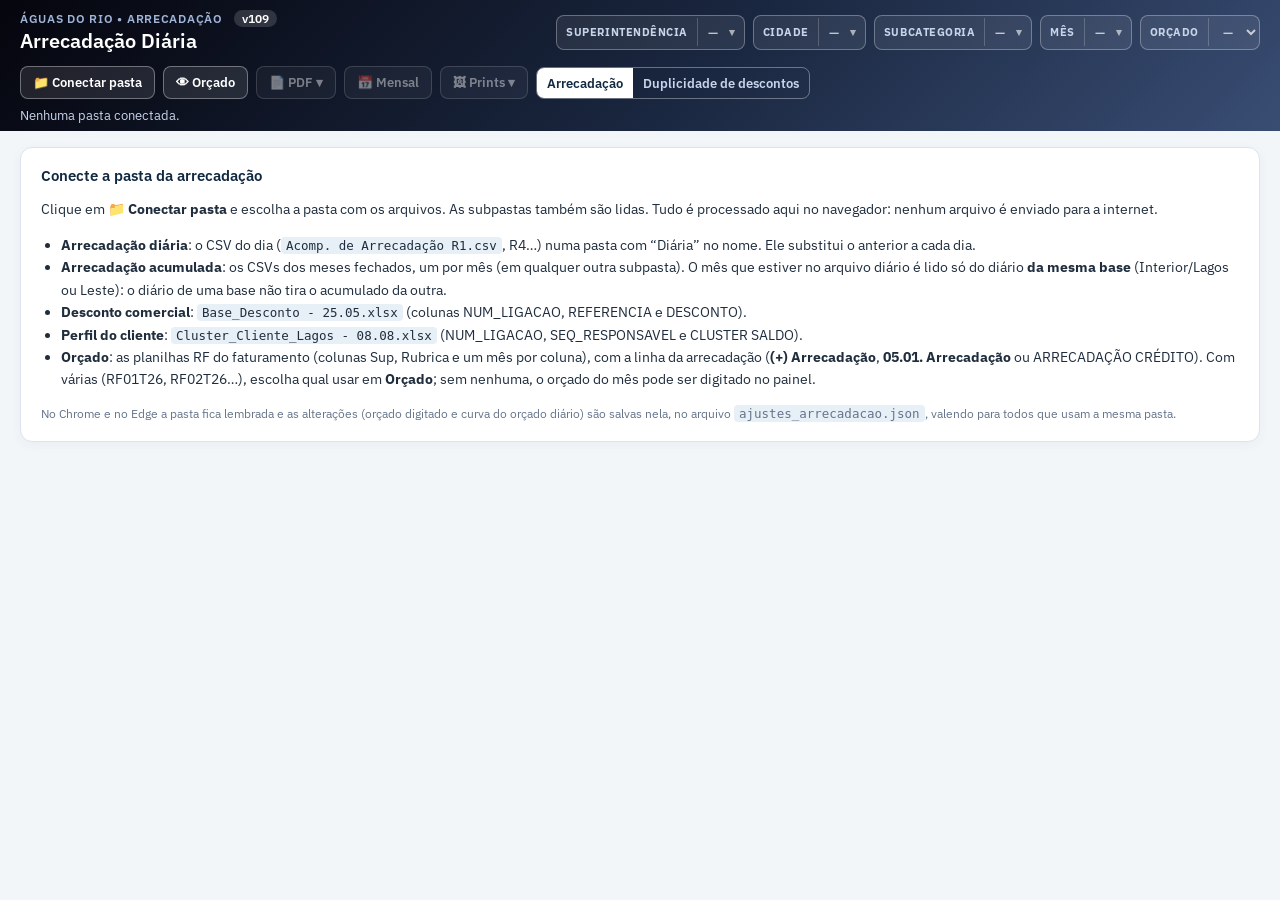
==== index.html @ c892b943 "v109: cor dos números pela superintendência — Interior em cinza, Leste em ciano (negativos continuam" ====
<!DOCTYPE html>
<html lang="pt-BR">
<head>
<meta charset="UTF-8">
<meta name="viewport" content="width=device-width, initial-scale=1">
<title>Arrecadação Diária</title>
<link rel="icon" href="data:image/svg+xml,%3Csvg xmlns='http://www.w3.org/2000/svg' viewBox='0 0 32 32'%3E%3Crect width='32' height='32' rx='7' fill='%23102840'/%3E%3Cpath d='M8 22l5-6 4 3 7-9' fill='none' stroke='%239FD3FF' stroke-width='3' stroke-linecap='round' stroke-linejoin='round'/%3E%3C/svg%3E">
<link rel="preconnect" href="https://fonts.googleapis.com">
<link href="https://fonts.googleapis.com/css2?family=IBM+Plex+Sans:wght@400;500;600;700&family=IBM+Plex+Sans+Condensed:wght@400;500;600;700&display=swap" rel="stylesheet">
<link rel="stylesheet" href="assets/painel.css?v=v109-20261125">
</head>
<body>

<header class="top">
  <div class="top-linha">
    <div>
      <div class="eyebrow">Águas do Rio • Arrecadação <span class="versao" id="versao">v21</span></div>
      <h1>Arrecadação Diária</h1>
    </div>
    <div class="filtros" id="filtros">
      <div class="filtro filtro-multi"><span>Superintendência</span><div class="multi" id="selSup"><button type="button" class="multi-botao" disabled aria-haspopup="listbox" aria-expanded="false">—</button><div class="multi-lista" role="listbox" aria-multiselectable="true" hidden></div></div></div>
      <div class="filtro filtro-multi"><span>Cidade</span><div class="multi" id="selCidade"><button type="button" class="multi-botao" disabled aria-haspopup="listbox" aria-expanded="false">—</button><div class="multi-lista" role="listbox" aria-multiselectable="true" hidden></div></div></div>
      <div class="filtro filtro-multi"><span>Subcategoria</span><div class="multi" id="selGrupo"><button type="button" class="multi-botao" disabled aria-haspopup="listbox" aria-expanded="false">—</button><div class="multi-lista" role="listbox" aria-multiselectable="true" hidden></div></div></div>
      <div class="filtro filtro-multi" title="Marque um ou mais meses. As abas de um mês só (Resumo, One page, orçado…) usam o mais recente marcado; a tabela do BI na aba Dados usa todos."><span>Mês</span><div class="multi" id="selMes"><button type="button" class="multi-botao" disabled aria-haspopup="listbox" aria-expanded="false">—</button><div class="multi-lista" role="listbox" aria-multiselectable="true" hidden></div></div></div>
      <label class="filtro" title="Planilha de orçado usada no orçado mensal (como no painel de faturamento)"><span>Orçado</span><select id="selOrc" disabled><option>—</option></select></label>
    </div>
    <div class="ferramentas">
      <button type="button" class="btn-top" id="btnPasta">📁 Conectar pasta</button>
      <button type="button" class="btn-top" id="btnAtualizar" hidden>↻ Atualizar</button>
      <button type="button" class="btn-top" id="btnOrcado" aria-pressed="true" title="Mostrar ou esconder o orçado no painel (cartões, tabelas, curva, Diagnóstico e One page): sem ele, fica só o realizado">👁 Orçado</button>
      <span class="menu-print" id="menuPdfWrap"><button type="button" class="btn-top" id="btnPdf" disabled aria-haspopup="true" aria-expanded="false" aria-controls="menuPdf" title="PDF das abas do Executivo (Resumo a Escada)">📄 PDF ▾</button>
        <span class="menu-print-lista" id="menuPdf" role="menu" hidden>
          <button type="button" role="menuitem" data-pdf="tela">Como está na tela<small>superintendência, filtros e dias úteis marcados agora</small></button>
          <button type="button" role="menuitem" data-pdf="fp">Fechamento + parcial<small>marque no seletor até o dia útil atual: parcial até ele e fechamento até o dia útil anterior, da superintendência do filtro, no mesmo arquivo</small></button>
          <button type="button" role="menuitem" data-pdf="fp2" class="menu-print-todas">Fechamento + parcial — Interior e Leste<small>4 partes no mesmo arquivo: fechamento Interior, fechamento Leste, parcial Interior e parcial Leste</small></button>
        </span></span>
      <button type="button" class="btn-top" id="btnMensal" disabled title="Planilha do relatório diário do mês escolhido: arrecadação por subcategoria e utilização, clientes pagantes e contas pagas, dia a dia">📅 Mensal</button>
      <span class="menu-print" id="menuPrintWrap"><button type="button" class="btn-top" id="btnPrint" disabled aria-haspopup="true" aria-expanded="false" aria-controls="menuPrint" title="Imagens em alta resolução das abas do Executivo, do tamanho de um slide (16:9), para a apresentação">🖼 Prints ▾</button>
        <span class="menu-print-lista" id="menuPrint" role="menu" hidden>
          <button type="button" role="menuitem" data-print="resumo">Resumo<small>imagem do slide: copia e baixa em PNG</small></button>
          <button type="button" role="menuitem" data-print="subcategoria">Subcategoria</button>
          <button type="button" role="menuitem" data-print="perfil">Perfil de pagamento</button>
          <button type="button" role="menuitem" data-print="cidades">Cidades<small>3 prints, um por tabela</small></button>
          <button type="button" role="menuitem" data-print="escada">Escada</button>
          <button type="button" role="menuitem" data-print="pptx" class="menu-print-todas">Todas em PowerPoint (.pptx)<small>um slide por aba, do Resumo à Escada</small></button>
          <button type="button" role="menuitem" data-print="pngs">Todas em PNG<small>uma imagem por aba</small></button>
        </span></span>
      <div class="chave-visual" role="group" aria-label="Painel">
        <button type="button" data-modo="arrecadacao" class="on">Arrecadação</button>
        <button type="button" data-modo="duplicidades">Duplicidade de descontos</button>
      </div>
      <input type="file" id="inputPasta" webkitdirectory directory multiple hidden>
    </div>
  </div>
  <div class="fonte-status" id="fonteStatus">Nenhuma pasta conectada.</div>
  <div class="progresso" id="progresso" hidden>
    <div class="prog-linha"><div class="barra"><div class="barra-fill" id="barraFill"></div></div><b id="statusPct">0%</b><span id="statusTexto">Preparando…</span></div>
  </div>
  <details class="leitura" id="leitura" hidden>
    <summary>Arquivos lidos e avisos</summary>
    <div id="listaArquivos"></div>
  </details>
</header>

<nav class="abas" id="abas" aria-label="Abas do painel" hidden>
  <div class="areas" role="tablist" aria-label="Áreas do painel">
    <button type="button" class="active" data-area="executivo">Executivo <small>acompanhamento e resultado</small></button>
    <button type="button" data-area="analises">Análises <small>cruzamentos e oportunidades</small></button>
    <button type="button" data-area="dados">Dados <small>regras e conferência dos números</small></button>
  </div>
  <div class="toggle" role="tablist" data-grupo="executivo">
    <button type="button" class="active" data-aba="resumo">Resumo</button>
    <button type="button" data-aba="subcategoria">Subcategoria</button>
    <button type="button" data-aba="perfil">Perfil de pagamento</button>
    <button type="button" data-aba="cidades">Cidades</button>
    <button type="button" data-aba="escada">Escada</button>
    <button type="button" data-aba="onepage">One page</button>
    <button type="button" data-aba="localidade">Diagnóstico por localidade</button>
    <button type="button" data-aba="base">Base</button>
  </div>
  <div class="toggle" role="tablist" data-grupo="analises" hidden>
    <button type="button" data-aba="fxa">Faturamento x Arrecadação</button>
    <button type="button" data-aba="fxv">Fat. x Arrec. — mesmo vencimento</button>
    <button type="button" data-aba="conversao">Conversão por referência</button>
    <button type="button" data-aba="analise">Ranking de clientes</button>
    <button type="button" data-aba="clientes">Clientes e oportunidades</button>
    <button type="button" data-aba="negociacao">Negociação</button>
  </div>
</nav>

<main id="inicio">
  <!-- painel Duplicidade de descontos: lê a pasta "Duplicidades" da pasta principal, que não entra na arrecadação -->
  <section id="dupArea" hidden>
    <p class="nota dup-nota" id="dupArquivos"></p>
    <iframe id="dupFrame" title="Duplicidades de descontos" hidden></iframe>
  </section>
  <section class="card vazio" id="vazio">
    <h2>Conecte a pasta da arrecadação</h2>
    <p>Clique em <b>📁 Conectar pasta</b> e escolha a pasta com os arquivos. As subpastas também são lidas. Tudo é processado aqui no navegador: nenhum arquivo é enviado para a internet.</p>
    <ul class="esperados">
      <li><b>Arrecadação diária</b>: o CSV do dia (<code>Acomp. de Arrecadação R1.csv</code>, R4…) numa pasta com “Diária” no nome. Ele substitui o anterior a cada dia.</li>
      <li><b>Arrecadação acumulada</b>: os CSVs dos meses fechados, um por mês (em qualquer outra subpasta). O mês que estiver no arquivo diário é lido só do diário <b>da mesma base</b> (Interior/Lagos ou Leste): o diário de uma base não tira o acumulado da outra.</li>
      <li><b>Desconto comercial</b>: <code>Base_Desconto - 25.05.xlsx</code> (colunas NUM_LIGACAO, REFERENCIA e DESCONTO).</li>
      <li><b>Perfil do cliente</b>: <code>Cluster_Cliente_Lagos - 08.08.xlsx</code> (NUM_LIGACAO, SEQ_RESPONSAVEL e CLUSTER SALDO).</li>
      <li><b>Orçado</b>: as planilhas RF do faturamento (colunas Sup, Rubrica e um mês por coluna), com a linha da arrecadação (<b>(+) Arrecadação</b>, <b>05.01. Arrecadação</b> ou ARRECADAÇÃO CRÉDITO). Com várias (RF01T26, RF02T26…), escolha qual usar em <b>Orçado</b>; sem nenhuma, o orçado do mês pode ser digitado no painel.</li>
    </ul>
    <p class="nota">No Chrome e no Edge a pasta fica lembrada e as alterações (orçado digitado e curva do orçado diário) são salvas nela, no arquivo <code>ajustes_arrecadacao.json</code>, valendo para todos que usam a mesma pasta.</p>
  </section>

  <div id="area" hidden>
    <div class="cabecalho-pdf" id="cabecalhoPdf"></div>
    <section class="card dias-card" id="diasCard">
      <h2>Dias úteis <small id="diasNota" class="sem-pdf"></small></h2>
      <div class="dias" id="dias"></div>
    </section>

    <section class="painel-aba" data-painel="resumo">
      <div class="kpis" id="kpis"></div>
      <div class="grade">
        <div class="card"><h2><span id="tituloOrc">Orçado × Realizado</span> <small id="notaOrc"></small></h2><div class="wrap"><table id="tOrc" class="compacta"></table></div></div>
        <div class="card"><h2>Clientes pagantes</h2><div class="wrap"><table id="tCli" class="compacta"></table></div></div>
        <div class="card"><h2>Contas pagas</h2><div class="wrap"><table id="tCon" class="compacta"></table></div></div>
        <div class="card"><h2>Ticket médio</h2><div class="wrap"><table id="tTic" class="compacta"></table></div></div>
      </div>
      <!-- análise do mês por dia útil (como no painel de faturamento); não entra no PDF -->
      <div class="sem-pdf" id="resumoAnalise">
        <div class="card"><h2 id="gTitulo">Arrecadação por dia útil</h2>
          <p class="nota" id="gNota"></p>
          <div class="legenda-g" id="gLegenda"></div>
          <div class="grafico" id="grafico"></div></div>
        <div class="card faixa" id="faixaDias"></div>
        <div class="card"><h2 id="destTitulo">Destaques do mês</h2><div class="destaques" id="destaques"></div></div>
        <div class="card"><h2>Resumo consolidado por dia útil <small id="consNota"></small></h2><div class="wrap"><table id="tConsolidado" class="compacta"></table></div></div>
      </div>
      <details class="card curva sem-pdf" id="curvaCard">
        <summary><h2>Orçado do mês e curva do orçado diário <small id="curvaResumo"></small></h2></summary>
        <div id="curvaCorpo"></div>
      </details>
    </section>

    <section class="painel-aba" data-painel="subcategoria" hidden>
      <div class="card"><h2>Valor arrecadado <small class="ate-dia"></small></h2><div class="wrap"><table id="tSubValor" class="compacta categorias"></table></div></div>
      <div class="card"><h2>Clientes pagantes <small class="ate-dia"></small></h2><div class="wrap"><table id="tSubCli" class="categorias"></table></div></div>
      <div class="card"><h2>Contas pagas <small class="ate-dia"></small></h2><div class="wrap"><table id="tSubCon" class="categorias"></table></div></div>
      <div class="card sem-pdf"><h2>Matrículas sem classificação</h2>
        <p class="nota">Uma linha por matrícula, mês e Utilização (Sub. Categ.) que caiu em <b>Sem classificação</b>, com a utilização exatamente como veio no
          arquivo de arrecadação, o motivo (em branco ou código fora da relação de subcategorias), o valor pago, as contas e os dias com pagamento (para ver em que arquivo cada uma está, use Dados → Conferir matrícula). Mesmos meses, filtros
          do cabeçalho e dias úteis marcados das tabelas acima.</p>
        <div class="base-acoes"><button type="button" class="btn" id="semClassBaixar">⬇ Baixar matrículas sem classificação (CSV)</button><span class="salvo" id="semClassStatus"></span></div>
      </div>
    </section>

    <section class="painel-aba" data-painel="perfil" hidden>
      <div class="card sem-pdf perfil-escolha"><h2>Perfil do cliente (cluster)
          <label class="opcao">Usar o perfil <select id="selPerfil"><option value="congelado">Congelado (set/2026)</option><option value="atualizado">Atualizado</option></select></label></h2>
        <p class="nota" id="perfilNota"></p></div>
      <div class="card"><h2>Valor arrecadado <small class="ate-dia"></small></h2><div class="wrap"><table id="tPerValor" class="compacta"></table></div></div>
      <div class="card"><h2>Clientes pagantes <small class="ate-dia"></small></h2><div class="wrap"><table id="tPerCli"></table></div></div>
      <div class="card"><h2>Contas pagas <small class="ate-dia"></small></h2><div class="wrap"><table id="tPerCon"></table></div></div>
      <div class="card legenda" id="legendaPerfil"></div>
    </section>

    <section class="painel-aba" data-painel="cidades" hidden>
      <div class="card"><h2>Valor arrecadado <small class="ate-dia"></small></h2><div class="wrap"><table id="tCidValor" class="compacta"></table></div></div>
      <div class="card"><h2>Clientes pagantes <small class="ate-dia"></small></h2><div class="wrap"><table id="tCidCli"></table></div></div>
      <div class="card"><h2>Contas pagas <small class="ate-dia"></small></h2><div class="wrap"><table id="tCidCon"></table></div></div>
    </section>

    <section class="painel-aba onepage" data-painel="onepage" hidden>
      <div class="op-acoes"><button type="button" class="btn" id="opPdf">📄 Baixar PDF (uma página)</button>
        <span class="nota">Acompanhamento diário numa folha (modelo do One page em PowerPoint). Interior ou Leste: escolha no filtro Superintendência.
          Segue os dias úteis marcados; clique na semana para abrir ou fechar os dias. Economias e maiores inadimplentes vêm dos prints do BI na pasta <b>One Page</b>
          (imagens ou um Excel com as imagens, cada uma numa aba chamada “Economias” ou “Inadimplentes”).</span></div>
      <div class="op-acoes op-prints nota" id="opPrints"></div>
      <div class="op-folha" id="opFolha"></div>
    </section>
    <section class="painel-aba" data-painel="escada" hidden>
      <div class="card"><h2>Arrecadação por mês de vencimento × mês de crédito <small class="ate-dia"></small>
          <label class="opcao sem-pdf"><input type="checkbox" id="escadaLimpa" checked> Só valores a partir de R$ 50 mil</label>
          <label class="opcao sem-pdf"><input type="checkbox" id="escadaPreenche" checked> Preencher as células menores</label>
          <label class="opcao sem-pdf"><input type="checkbox" id="escadaDemais" checked> Linha “Demais vencimentos”</label></h2>
        <p class="nota sem-pdf" id="escadaNota"></p>
        <p class="aviso-pdf so-pdf" id="escadaAvisoPdf"></p><div class="wrap"><table id="tEscada" class="escada compacta"></table></div>
        <p class="nota">Cada coluna é o mês do crédito; cada linha, o mês de vencimento da conta paga. A diagonal destacada é o pagamento das contas que venceram no próprio mês. O desconto comercial fica numa linha própria. No PDF, a escada vai até 2 meses depois do mês escolhido; os vencimentos posteriores somam numa linha.</p></div>
    </section>
    <section class="painel-aba" data-painel="analise" hidden>
      <p class="nota" id="analiseNota"></p>
      <p class="nota">Para ver os top clientes de um dia útil só: em <b>Dias úteis</b>, clique em <b>Limpar</b> e depois no dia. Vale para os dois meses comparados.</p>
      <div class="card"><h2>Top clientes — maiores arrecadações <small class="analise-sub"></small><button type="button" class="btn sec csv" data-csv="tTopMaiores">Baixar CSV</button></h2>
        <p class="nota">Até 100 ligações com o maior valor arrecadado no mês, nos dias úteis marcados e nos filtros do cabeçalho.</p><div class="wrap"><table id="tTopMaiores" class="compacta ranking"></table></div></div>
      <div class="card"><h2>Top clientes — aumentos em relação ao mês anterior <small class="analise-sub"></small><button type="button" class="btn sec csv" data-csv="tTopAumentos">Baixar CSV</button></h2>
        <p class="nota">Até 100 ligações com aumento em relação ao mês anterior, nos mesmos dias úteis, da maior diferença para a menor. A lista para onde acaba o aumento: diferença zero ou negativa não entra.</p><div class="wrap"><table id="tTopAumentos" class="compacta ranking"></table></div></div>
      <div class="card"><h2>Top clientes — quedas em relação ao mês anterior <small class="analise-sub"></small><button type="button" class="btn sec csv" data-csv="tTopQuedas">Baixar CSV</button></h2>
        <p class="nota">Até 100 ligações com queda em relação ao mês anterior, nos mesmos dias úteis, da maior queda para a menor (inclui quem pagou no mês anterior e não pagou neste). A lista para onde acaba a queda: diferença zero ou positiva não entra.</p><div class="wrap"><table id="tTopQuedas" class="compacta ranking"></table></div></div>
    </section>

    <!-- ===== Área Análises ===== -->
    <section class="painel-aba" data-painel="fxa" hidden>
      <div class="card"><h2>Faturamento x Arrecadação <label class="opcao">Mês <select id="fxaMes"></select></label></h2>
        <p class="nota" id="fxaNota"></p><div id="fxaAviso"></div></div>
      <div id="fxaCorpo">
        <div class="kpis" id="fxaKpis"></div>
        <div class="card"><h2>Faturado × arrecadado por mês</h2>
          <p class="nota">Faturado pelo mês de referência da conta; arrecadado pelo mês de crédito (com o desconto comercial). São períodos diferentes: a diferença não é saldo devedor.</p>
          <div class="legenda-g"><span><i class="cor-fat"></i>Faturado (referência)</span><span><i class="cor-at"></i>Arrecadado (crédito)</span></div>
          <div class="grafico" id="fxaG1"></div></div>
        <div class="grade-2">
          <div class="card"><h2>Variação mensal (%)</h2><div class="legenda-g"><span><i class="cor-fat"></i>Faturado</span><span><i class="cor-at"></i>Arrecadado</span></div><div class="grafico" id="fxaG2"></div></div>
          <div class="card"><h2>Matrículas faturadas × pagantes</h2><div class="legenda-g"><span><i class="cor-fat"></i>Faturadas (referência)</span><span><i class="cor-at"></i>Pagantes (crédito)</span></div><div class="grafico" id="fxaG3"></div></div>
        </div>
        <div class="card"><h2>Por cidade <small>clique no título da coluna para ordenar · da maior diferença para a menor</small><button type="button" class="btn sec csv" data-fxa-csv="fxaCid">Baixar CSV</button></h2><div class="wrap"><table id="fxaCid" class="compacta ordenavel"></table></div></div>
        <div class="card"><h2>Por subcategoria <small>no cruzamento, Pequeno Comércio entra em Comercial (o faturamento não separa)</small><button type="button" class="btn sec csv" data-fxa-csv="fxaSub">Baixar CSV</button></h2><div class="wrap"><table id="fxaSub" class="compacta ordenavel"></table></div></div>
        <div class="card"><h2>Conciliação pelo vencimento <small>quanto da arrecadação do Interior encontrou a conta faturada (matrícula + data de vencimento)</small></h2><div class="wrap"><table id="fxaConcil" class="compacta"></table></div>
          <p class="nota" id="fxaConcilNota"></p></div>
      </div>
    </section>
    <section class="painel-aba" data-painel="fxv" hidden>
      <div class="card"><h2>Faturamento x Arrecadação — mesmo vencimento</h2>
        <p class="nota">Para cada mês da arrecadação (Data Crédito), cada pagamento é procurado no faturamento pela <b>matrícula + data de vencimento</b>, e entra o
          <b>faturado dessa conta</b>, seja qual for a referência dela. Ex.: em out/2026, a matrícula A paga R$ 100 com vencimento 01/10, a B R$ 200 com vencimento 25/09 e a
          C R$ 300 com vencimento 10/10: as três contas são achadas no faturamento (cada uma pode ser de uma referência diferente) e o faturado delas é somado e comparado
          com os R$ 600 arrecadados.</p>
        <p class="nota" id="fxvNota"></p><div id="fxvAviso"></div></div>
      <div id="fxvCorpo">
        <div class="card"><h2>Mês a mês: arrecadado × faturado das mesmas contas</h2>
          <p class="nota" id="fxvNotaSerie"></p>
          <div class="legenda-g"><span><i class="cor-fat"></i>Faturado das contas pagas no mês</span><span><i class="cor-at"></i>Arrecadado com conta identificada</span></div>
          <div class="grafico" id="fxvSerie"></div></div>
        <div class="card"><h2>Mês a mês <small>clique num mês para ver o detalhe abaixo</small><button type="button" class="btn sec csv" id="fxvMesesCsv">Baixar CSV</button></h2>
          <div class="wrap"><table id="fxvMeses" class="compacta clicavel"></table></div>
          <p class="nota">Arrecadado − faturado acima de zero: juros e multas pagos junto com a conta; abaixo de zero: pagamento parcial. Sem conta identificada: pagamentos
            cujo vencimento não está em nenhuma fatura da pasta (ex.: conta de referência anterior à 1ª fatura da pasta) e parcelas de acordos, que têm vencimento próprio.</p></div>
        <div class="card"><h2>Detalhe do mês por referência de origem <label class="opcao">Mês da arrecadação <select id="fxvMes"></select></label></h2>
          <p class="nota">De que referências vieram as contas pagas no mês escolhido.</p></div>
        <div class="kpis" id="fxvKpis"></div>
        <div class="card"><h2>Arrecadado no mês por referência de origem</h2>
          <p class="nota">Cada pagamento do mês ligado à conta que ele pagou (matrícula + data de vencimento); a barra fica na referência dessa conta.</p>
          <div class="legenda-g"><span><i class="cor-fat"></i>Faturado das contas pagas</span><span><i class="cor-at"></i>Arrecadado no mês</span></div>
          <div class="grafico" id="fxvG1"></div></div>
        <div class="card"><h2>Por referência de origem <button type="button" class="btn sec csv" data-fxv-csv="fxvRef">Baixar CSV</button></h2><div class="wrap"><table id="fxvRef" class="compacta"></table></div>
          <p class="nota">A diferença arrecadado − faturado mostra pagamentos acima da conta (juros e multas de atraso pagos junto) ou abaixo (pagamento parcial).
            Conta paga em mais de um mês aparece em cada mês em que recebeu pagamento, com o faturado inteiro.</p></div>
        <div class="card"><h2>Por cidade <small>clique no título da coluna para ordenar</small><button type="button" class="btn sec csv" data-fxv-csv="fxvCid">Baixar CSV</button></h2><div class="wrap"><table id="fxvCid" class="compacta ordenavel"></table></div></div>
        <div class="card"><h2>Por subcategoria <small>Pequeno Comércio em Comercial</small><button type="button" class="btn sec csv" data-fxv-csv="fxvSub">Baixar CSV</button></h2><div class="wrap"><table id="fxvSub" class="compacta ordenavel"></table></div></div>
      </div>
    </section>
    <section class="painel-aba" data-painel="conversao" hidden>
      <div class="card"><h2>Conversão por referência
          <span class="opcoes-cv">
            <label class="opcao">Medida <select id="cvMedida"><option value="valor">Valor recebido</option><option value="contas">Contas pagas</option></select></label>
            <label class="opcao">Exibição <select id="cvModo"><option value="acum">Acumulado</option><option value="mes">No mês</option></select></label>
          </span></h2>
        <p class="nota" id="cvNota"></p><div id="cvAviso"></div></div>
      <div id="cvCorpo">
        <div class="card"><h2>Matriz de conversão <button type="button" class="btn sec csv" id="cvCsv">Baixar CSV</button></h2>
          <p class="nota" id="cvLegenda"></p>
          <div class="wrap"><table id="cvMatriz" class="compacta matriz-cv"></table></div>
          <p class="nota">Clique numa referência para ver o detalhe abaixo. Cada pagamento é ligado à sua conta pela matrícula + data de vencimento e conta no mês da Data Crédito.
            Uma conta é “paga” no primeiro mês em que recebe qualquer pagamento. O valor recebido inclui juros e multas pagos junto, por isso pode passar de 100%.
            <i>Itálico</i> = mês da arrecadação ainda em andamento; vazio = mês ainda sem arrecadação na pasta.</p></div>
        <div class="card"><h2>Detalhe da referência <label class="opcao">Referência <select id="cvRef"></select></label></h2></div>
        <div class="kpis" id="cvKpis"></div>
        <div class="card"><h2>Curva de conversão acumulada</h2>
          <p class="nota" id="cvNotaG"></p>
          <div class="legenda-g"><span><i class="cor-at"></i>Referência escolhida</span><span><i class="cor-fat"></i>Média das referências anteriores</span></div>
          <div class="grafico" id="cvG1"></div></div>
        <div class="card"><h2>Por cidade <small>clique no título da coluna para ordenar</small><button type="button" class="btn sec csv" id="cvCidCsv">Baixar CSV</button></h2>
          <div class="wrap"><table id="cvCid" class="compacta ordenavel"></table></div></div>
      </div>
    </section>
    <section class="painel-aba" data-painel="clientes" hidden>
      <div class="card"><h2>Clientes e oportunidades
          <span class="opcoes-cv"><label class="opcao">Contas vencidas há mais de <select id="clCorte"><option value="10">10 dias</option><option value="30" selected>30 dias</option>
            <option value="60">60 dias</option><option value="90">90 dias</option><option value="180">180 dias</option></select></label></span></h2>
        <p class="nota" id="clNota"></p><div id="clAviso"></div>
        <p class="nota" id="clNotaBase">Sem uma base de contas a receber, <b>faturado sem pagamento</b> é situação <b>a investigar</b>, não dívida confirmada: a conta pode ter sido
          paga por acordo (parcela), com outro vencimento, ou antes do primeiro mês de arrecadação da pasta.</p></div>
      <div class="card"><h2>Buscar matrícula</h2>
        <div class="busca-mat"><input type="text" id="clBusca" placeholder="Nº da ligação (matrícula)" inputmode="numeric"><button type="button" class="btn" id="clBuscar">Buscar</button>
          <span class="nota" id="clBuscaStatus"></span></div>
        <div id="clHist"></div></div>
      <div class="kpis" id="clKpis"></div>
      <div class="card" id="crCard"><h2>Contas a receber <small id="crBase"></small> <label class="opcao opcao-rec-tipo">Contas a receber <select class="sel-rec"><option value="nfc">Apenas NFC</option><option value="total">Total (com parcelas e NFA)</option></select></label></h2>
        <p class="nota" id="crNota"></p>
        <div id="crCorpo">
          <div class="kpis" id="crKpis"></div>
          <div class="grade-2">
            <div><h3>Por faixa de atraso</h3><div class="wrap"><table id="crFaixas" class="compacta"></table></div></div>
            <div><h3>Por situação da ligação</h3><div class="wrap"><table id="crSit" class="compacta"></table></div>
              <h3>Por contato disponível</h3><div class="wrap"><table id="crContato" class="compacta"></table></div></div>
          </div>
          <h3>Por cidade</h3><div class="wrap"><table id="crCid" class="compacta"></table></div>
          <h3>Maiores devedores <small>os 100 de maior saldo vencido · clique na matrícula para ver o histórico</small>
            <button type="button" class="btn sec csv" data-cl-csv="receber">Baixar CSV (todos)</button></h3>
          <div class="wrap lista-rolavel"><table id="crLista" class="compacta clicavel"></table></div>
        </div>
      </div>
      <div class="grade-2">
        <div class="card"><h2>Faturado sem pagamento por tempo de vencido</h2><div class="wrap"><table id="clFaixas" class="compacta"></table></div></div>
        <div class="card"><h2>Faturado sem pagamento por referência</h2><div class="wrap"><table id="clRefs" class="compacta"></table></div></div>
      </div>
      <div class="card"><h2>Faturado sem pagamento por cidade <small>clique no título da coluna para ordenar</small></h2><div class="wrap"><table id="clCid" class="compacta ordenavel"></table></div></div>
      <div class="card"><h2>Matrículas com faturado sem pagamento <small>as 100 de maior valor · clique na matrícula para ver o histórico</small>
          <button type="button" class="btn sec csv" data-cl-csv="sem">Baixar CSV (todas)</button></h2>
        <div class="wrap lista-rolavel"><table id="clSem" class="compacta clicavel"></table></div></div>
      <div class="card"><h2>Deixaram de pagar <small>as 100 de maior valor</small><button type="button" class="btn sec csv" data-cl-csv="deixaram">Baixar CSV (todas)</button></h2>
        <p class="nota" id="clNotaD"></p><div class="wrap lista-rolavel"><table id="clDeixaram" class="compacta clicavel"></table></div></div>
      <div class="card"><h2>Voltaram a pagar <small>as 100 de maior valor</small><button type="button" class="btn sec csv" data-cl-csv="voltaram">Baixar CSV (todas)</button></h2>
        <p class="nota" id="clNotaV"></p><div class="wrap lista-rolavel"><table id="clVoltaram" class="compacta clicavel"></table></div></div>
    </section>
    <section class="painel-aba" data-painel="negociacao" hidden>
      <div class="card"><h2>Negociação <small>quem pagou nos meses marcados e não pagou no mês de referência</small></h2>
        <p class="nota">Escolha o <b>mês de referência</b> (o mês atual da análise) e marque os <b>meses em que o cliente pagou</b>. Entram as matrículas que
          pagaram em <b>todos</b> os meses marcados e <b>não pagaram</b> no mês de referência (mês inteiro; no mês em andamento, até o último crédito da pasta).
          Ex.: pagaram em jul e ago e não pagaram em set. <b>Os filtros do cabeçalho valem aqui</b> (superintendência, cidade e subcategoria).</p>
        <div class="base-acoes"><label class="opcao-base">Mês de referência <select id="ngRef"></select></label>
          <span class="opcao-base">Atalhos:</span>
          <button type="button" class="btn sec" data-ng-ult="1">Pagou no mês anterior</button>
          <button type="button" class="btn sec" data-ng-ult="2">Pagou nos 2 meses anteriores</button>
          <button type="button" class="btn sec" data-ng-ult="3">Pagou nos 3 meses anteriores</button></div>
        <p class="nota" style="margin-top:6px">Padrão: os 3 meses anteriores ao de referência, todos marcados. Desmarque algum para deixá-lo de fora, ou marque outros.</p>
        <p class="opcao-base" style="margin-top:10px">Pagaram em (todos os marcados):</p>
        <div class="base-meses" id="ngMeses"></div>
        <label class="base-opcao"><input type="checkbox" id="ngDias"> <b>Só os dias úteis marcados no seletor</b> (em todos os meses: pagou nesses dias dos meses marcados e não pagou nesses dias do mês de referência, como o card “Deixaram de pagar” de Clientes e oportunidades)</label><br>
        <label class="base-opcao"><input type="checkbox" id="ngPagantes"> Incluir também quem já pagou no mês de referência (a coluna <b>Indicativo</b> mostra quem pagou e quem não pagou)</label><br>
        <label class="base-opcao"><input type="checkbox" id="ngFat" class="opcao-fat" checked> <span class="rot-fat">Incluir dados do faturamento</span></label>
        <label class="base-opcao"><input type="checkbox" id="ngRec" class="opcao-rec" checked> <span class="rot-rec">Incluir dados das contas a receber</span></label>
        <div class="base-acoes"><label class="opcao-base opcao-rec-tipo">Contas a receber <select class="sel-rec"><option value="nfc">Apenas NFC</option><option value="total">Total (com parcelas e NFA)</option></select></label></div>
        <div class="base-acoes"><button type="button" class="btn" id="ngGerar">Gerar análise</button><span class="salvo" id="ngStatus"></span></div>
      </div>
      <div id="ngResultado"></div>
    </section>
    <section class="painel-aba" data-painel="localidade" hidden>
      <div class="card"><h2>Diagnóstico por localidade
          <span class="opcoes-cv">
            <label class="opcao">Nível <select id="dgNivel"><option value="cidade">Cidade</option><option value="grupo">Subcategoria</option>
              <option value="sup">Superintendência</option><option value="cidgrupo">Cidade × subcategoria</option></select></label>
            <label class="opcao">Comparar com <select id="dgBase"><option value="ant">Mês anterior</option><option value="ano">Mesmo mês do ano anterior</option>
              <option value="media3">Média dos 3 meses anteriores</option></select></label>
            <label class="opcao">Projeção da tabela <select id="dgMetodo"><option value="restantes" selected>Dias úteis restantes</option><option value="uteis">Meses com os mesmos dias úteis</option><option value="curva">Curva do orçado</option></select></label>
          </span></h2>
        <p class="nota" id="dgNota"></p><div id="dgAviso"></div></div>
      <div class="kpis" id="dgKpis"></div>
      <div class="card"><h2>Por localidade <small>clique no título da coluna para ordenar; por cidade, a seta abre as subcategorias</small><button type="button" class="btn sec csv" id="dgCsv">Baixar CSV</button></h2>
        <div class="wrap"><table id="dgTab" class="compacta ordenavel"></table></div><p class="nota" id="dgNotaTab"></p></div>
      <div class="grade-2">
        <div class="card"><h2>Maiores quedas</h2><p class="nota" id="dgNotaQ"></p><div class="grafico" id="dgQuedas"></div></div>
        <div class="card"><h2>Maiores altas</h2><p class="nota" id="dgNotaA"></p><div class="grafico" id="dgAltas"></div></div>
      </div>
      <div class="card"><h2>Pareto das quedas</h2><p class="nota" id="dgNotaP"></p>
        <div class="legenda-g"><span><i class="cor-neg"></i>Queda (R$)</span><span><i class="cor-at"></i>% acumulado da queda total</span></div>
        <div class="grafico" id="dgPareto"></div></div>
    </section>

    <section class="painel-aba base" data-painel="base" hidden>
      <div class="card"><h2>Extrair base de arrecadação</h2>
        <p class="nota">Gera CSV com <b>todas as colunas</b> dos arquivos de arrecadação dos meses marcados (mês da Data Crédito): só das matrículas informadas
          ou a <b>base completa</b>. Os filtros do cabeçalho e os dias úteis não se aplicam aqui. O CSV abre no Excel (até cerca de 1 milhão de linhas por arquivo).</p>
        <div class="base-grade">
          <div>
            <h3>1. Matrículas</h3>
            <div class="base-modo"><label><input type="radio" name="baseModo" value="lista" checked> Só as matrículas abaixo</label>
              <label><input type="radio" name="baseModo" value="todas"> Todas as matrículas (base completa)</label></div>
            <textarea id="baseLigs" rows="9" placeholder="Cole aqui as matrículas (uma por linha, ou separadas por espaço, vírgula ou ponto e vírgula). Pode colar direto de uma coluna do Excel."></textarea>
            <div class="base-acoes"><label class="btn sec">Carregar de arquivo (Excel, CSV ou TXT)<input type="file" id="baseArquivo" accept=".xlsx,.xls,.csv,.txt" hidden></label>
              <button type="button" class="btn sec" id="baseLimpaLigs">Limpar</button><span class="salvo" id="baseQtd">0 matrículas</span></div>
          </div>
          <div>
            <h3>2. Meses</h3>
            <div class="base-meses" id="baseMeses"></div>
            <div class="base-acoes"><button type="button" class="btn sec" id="baseTodos">Marcar todos</button><button type="button" class="btn sec" id="baseNenhum">Desmarcar</button></div>
            <label class="base-opcao"><input type="checkbox" id="basePorMes"> Um arquivo por mês</label>
          </div>
        </div>
        <div class="base-acoes"><button type="button" class="btn" id="baseExtrair">3. Extrair base</button><span class="salvo" id="baseStatus"></span></div>
        <div id="baseResultado"></div>
      </div>
      <div class="card"><h2>Base de oportunidades</h2>
        <p class="nota">Matrículas que <b>pagaram em pelo menos um</b> dos meses marcados em "Pagaram em" e <b>não pagaram em pelo menos um</b> dos meses marcados em
          "e não pagaram em" (até o último crédito da pasta), uma linha por matrícula, com nome, cidade, subcategoria, o valor pago em cada mês de "Pagaram em" e o total
          (e, com mais de um mês em "não pagaram em", se pagou em cada um). <b>Os filtros do cabeçalho valem aqui</b> (superintendência, cidade e subcategoria).</p>
        <p class="rot-meses"><b>Pagaram em</b> (pelo menos um):</p><div class="base-meses" id="opMesesA"></div>
        <p class="rot-meses"><b>e não pagaram em</b> (pelo menos um):</p><div class="base-meses" id="opMesesB"></div>
        <div class="base-acoes"><button type="button" class="btn" id="opGerar">Gerar base de oportunidades</button><span class="salvo" id="opStatus"></span></div>
        <label class="base-opcao"><input type="checkbox" id="opFat" class="opcao-fat" checked> <span class="rot-fat">Incluir dados do faturamento</span></label>
        <label class="base-opcao"><input type="checkbox" id="opRec" class="opcao-rec" checked> <span class="rot-rec">Incluir dados das contas a receber</span></label>
        <div class="base-acoes"><label class="opcao-base opcao-rec-tipo">Contas a receber <select class="sel-rec"><option value="nfc">Apenas NFC</option><option value="total">Total (com parcelas e NFA)</option></select></label></div>
        <div id="opResultado"></div>
      </div>
      <div class="card"><h2>Comparativo por mês</h2>
        <p class="nota">Uma linha por matrícula com as mesmas colunas da base de oportunidades e <b>uma coluna de valor arrecadado para cada mês marcado</b>
          (Val. Autenticado; em branco = sem pagamento no mês). Entram todas as matrículas com pagamento em pelo menos um dos meses.
          <b>Os filtros do cabeçalho valem aqui.</b></p>
        <div class="base-meses" id="cmpMeses"></div>
        <label class="base-opcao"><input type="checkbox" id="cmpFat" class="opcao-fat" checked> <span class="rot-fat">Incluir dados do faturamento</span></label>
        <label class="base-opcao"><input type="checkbox" id="cmpRec" class="opcao-rec" checked> <span class="rot-rec">Incluir dados das contas a receber</span></label>
        <div class="base-acoes"><label class="opcao-base opcao-rec-tipo">Contas a receber <select class="sel-rec"><option value="nfc">Apenas NFC</option><option value="total">Total (com parcelas e NFA)</option></select></label></div>
        <div class="base-acoes"><button type="button" class="btn sec" id="cmpNenhum">Desmarcar</button>
          <button type="button" class="btn" id="cmpGerar">Gerar comparativo</button><span class="salvo" id="cmpStatus"></span></div>
        <div id="cmpResultado"></div>
      </div>
    </section>

    <section class="painel-aba dados" data-painel="dados" hidden>
      <details class="card curva" open><summary><h2>Parâmetros do que está na tela <small id="dadosFiltros"></small></h2></summary><div id="dadosParametros"></div></details>

      <details class="card curva" id="biCard"><summary><h2>Tabela para comparar com o BI <small id="biResumo"></small></h2></summary>
        <p>Uma linha por <b>Cidade × Subcategoria × Mês/ano × Classificação</b> (perfil de pagamento, do Cluster Saldo), com as colunas do BI:
          a arrecadação (Val. Autenticado com o desconto comercial) e os clientes pagantes distintos nos <b>dias úteis marcados</b> de cada mês,
          os clientes pagantes da mesma linha no <b>mês anterior</b>, nos mesmos dias, e as <b>contas pagas</b> (última coluna). <b>Os filtros do cabeçalho valem aqui</b>
          (Superintendência, Cidade, Subcategoria e <b>Mês</b>): entram todos os meses marcados no filtro Mês.</p>
        <label class="base-opcao"><input type="checkbox" id="biPorMat"> <span><b>Por matrícula:</b> uma linha por Matrícula × Cidade × Subcategoria × Mês/ano × Classificação
          com as mesmas colunas da tabela (clientes pagantes = 1; clientes no mês anterior = 1 se pagou na mesma linha no mês anterior, 0 se não; quem pagou só no mês anterior entra com arrecadação 0 e cliente 0), em CSV: somando as linhas, dá a tabela</span></label>
        <div id="biMatOpcoes" hidden>
          <p class="nota">Só algumas matrículas? Cole a lista abaixo (uma por linha, ou separadas por vírgula ou espaço). Em branco = todas as matrículas dos filtros.</p>
          <textarea id="biLigs" rows="4" class="base-ligs" placeholder="Ex.: 100000001&#10;100000002"></textarea> <span class="salvo" id="biQtdLigs"></span>
        </div>
        <div class="base-acoes"><button type="button" class="btn" id="biBaixar">Baixar planilha (Excel)</button>
          <button type="button" class="btn sec" id="biCompleta" title="Todas as superintendências, cidades, subcategorias e meses da pasta, com todos os dias (sem os filtros do cabeçalho e sem a lista de matrículas)">Baixar base completa por matrícula, sem filtros (CSV)</button>
          <span class="salvo" id="biStatus"></span></div>
        <div id="biMatResultado"></div>
        <div class="wrap" id="biTabela"></div>
      </details>

      <details class="card curva" id="descCard"><summary><h2>Conferir o desconto comercial <small>matrícula a matrícula, o que entrou no total e o que ficou fora</small></h2></summary>
        <p class="nota">Uma linha por matrícula com desconto comercial no <b>mês do filtro</b> (pela REFERENCIA da planilha de descontos): o desconto, se a matrícula pagou
          no mês, a superintendência, cidade e subcategoria em que o painel pôs o desconto e se ele <b>entrou no total</b> da tela, com o motivo quando ficou fora
          (sem pagamento no mês, pagamento fora dos filtros do cabeçalho ou fora dos dias úteis marcados). Somando "Desconto no total", dá o "Desconto comercial" da tela.</p>
        <div class="base-acoes"><button type="button" class="btn" id="descBaixar">⬇ Baixar conferência do desconto (CSV)</button><span class="salvo" id="descStatus"></span></div>
      </details>

      <details class="card curva" id="confCard"><summary><h2>Conferir matrícula na leitura <small>em que planilha está, em que meses tem valor e se o painel contou</small></h2></summary>
        <p class="nota">Procura a matrícula em <b>todos os arquivos CSV/TXT da pasta</b> (inclusive os que o painel não usa) e mostra cada linha encontrada: arquivo,
          Data Crédito, mês, valor e a <b>situação</b> no painel (contada na tela, fora dos filtros, fora dos dias marcados, mês vindo de outro arquivo,
          linha descartada ou arquivo não usado). Uma ou várias matrículas, uma por linha ou separadas por vírgula ou espaço.</p>
        <textarea id="confLigs" rows="3" class="base-ligs" placeholder="Ex.: 100000001"></textarea>
        <div class="base-acoes"><button type="button" class="btn" id="confBuscar">Procurar nos arquivos</button><span class="salvo" id="confStatus"></span></div>
        <div id="confResultado"></div>
      </details>

      <details class="card curva"><summary><h2>De onde vêm os dados</h2></summary>
        <p>O painel lê a pasta conectada no próprio navegador (nada é enviado para a internet). As subpastas também são lidas.</p>
        <table class="explica"><thead><tr><th>Arquivo</th><th>Como é reconhecido</th><th>O que entra no painel</th></tr></thead><tbody>
          <tr><td>Arrecadação diária</td><td>CSV com as colunas Nº Ligação, Data Crédito e Val. Autenticado, numa pasta com “Diária” no caminho</td><td>O mês atual. O mês que estiver no arquivo diário é lido só dele, mesmo que exista também no acumulado da mesma base (Interior/Lagos ou Leste, pela cidade com mais valor no arquivo). O acumulado da outra base continua entrando.</td></tr>
          <tr><td>Arrecadação acumulada</td><td>O mesmo CSV em qualquer outra pasta (um arquivo por mês, R1, R4…)</td><td>Os meses anteriores.</td></tr>
          <tr><td>Desconto comercial</td><td>Planilha com NUM_LIGACAO, REFERENCIA e DESCONTO</td><td>Desconto de cada ligação no mês da REFERENCIA.</td></tr>
          <tr><td>Perfil do cliente</td><td>Planilha com NUM_LIGACAO, SEQ_RESPONSAVEL e CLUSTER SALDO</td><td>Adimplente, Inadimplente ou Nunca Pagou de cada ligação + contrato.</td></tr>
          <tr><td>Cadastro (superintendência)</td><td>Planilha (.xlsx) ou CSV com NUM_LIGACAO e SUPERINTENDENCIA no cabeçalho (o cadastro completo, em qualquer pasta)</td>
            <td>A superintendência de cada matrícula: LAGOS = Interior, LESTE = Leste, as outras com o nome do cadastro (sem orçado). Matrícula fora do cadastro
            (ou com a superintendência em branco ou “-”) fica em “Sem SUP”. <b>Interior: só pela cidade</b>, como no BI — o cadastro não vale para as cidades do Interior e não põe no Interior matrícula de outra cidade. Sem essa planilha, a superintendência vem da cidade. Trocar a planilha faz o painel reler a arrecadação.</td></tr>
          <tr><td>Contas a receber</td><td>Planilha com NUM_LIGACAO, Saldo total e FAIXA_DESCRICAO (uma linha por matrícula e faixa de atraso), em qualquer pasta;
            sugestão: subpasta “Contas a Receber”, com a data no nome. Duas bases: a total (ex.: Contas a receber 27-10-2026.xlsx) e a só de notas fiscais, com
            <b>NFC</b> no nome (ex.: Contas a receber - NFC - 27-10-2026.xlsx)</td><td>Saldo vencido e a vencer de cada matrícula (aba Clientes e oportunidades e bases da aba Base);
            o seletor <b>Contas a receber</b> escolhe Apenas NFC ou Total (com parcelas e NFA). De cada tipo vale a mais recente (data no nome do arquivo ou de modificação).</td></tr>
          <tr><td>Orçado (RF)</td><td>Planilha com Sup, Rubrica e um mês por coluna, com a linha “(+) Arrecadação”, “05.01. Arrecadação” ou “ARRECADAÇÃO CRÉDITO”</td><td>Orçado mensal por superintendência; o seletor <b>Orçado</b> escolhe a planilha.</td></tr>
          <tr><td>ajustes_arrecadacao.json</td><td>Gravado pelo próprio painel</td><td>Orçado digitado, curva do orçado diário editada e o mês de início da média. Vale para todos que usam a pasta.</td></tr>
        </tbody></table>
        <p class="nota">Cada linha do CSV entra como está (linhas repetidas não são tiradas, como no BI). Linhas sem Data Crédito ou sem Val. Autenticado são ignoradas e contadas em “Arquivos lidos e avisos”.
          Os CSVs já lidos ficam guardados neste navegador: na atualização do dia, só o arquivo que mudou é lido de novo.</p></details>

      <details class="card curva"><summary><h2>Filtros e dias úteis</h2></summary>
        <ul>
          <li><b>Superintendência</b>: com a planilha de cadastro na pasta, vem da matrícula (coluna SUPERINTENDENCIA; LAGOS = Interior; fora do cadastro = “Sem SUP”; o Interior vai só pela cidade, como no BI);
            sem ela, vem da cidade (coluna Zona do CSV). Cidades “Lagos” do BI = <b>Interior</b>; “R4” = <b>Leste</b>. Zona fora da relação aparece em “Sem SUP”.</li>
          <li><b>Superintendência</b>, <b>Cidade</b> e <b>Subcategoria</b> aceitam vários itens (clique no filtro e marque; “Todas” limpa a escolha) e filtram todas as abas.
            A lista de cidades segue as superintendências marcadas. O orçado só existe por superintendência: com uma marcada, é o dela; com as duas (ou Todas), a soma;
            com Cidade ou Subcategoria escolhida, ele aparece como “—”.</li>
          <li><b>Mês</b>: mês da Data Crédito. As abas Subcategoria, Perfil, Cidades e Escada mostram o mês escolhido e os 13 anteriores que estão na pasta; o Resumo compara com os 2 anteriores.</li>
          <li><b>Dia útil</b>: cada Data Crédito recebe a ordem do dia útil no mês (1º, 2º…). Sábados, domingos e feriados nacionais e do RJ ficam com 0. Feriados usados: Confraternização, Carnaval (segunda e terça), Paixão de Cristo, Tiradentes, São Jorge, Dia do Trabalho, Corpus Christi, Independência, N. Sra. Aparecida, Finados, Proclamação da República, Consciência Negra e Natal.</li>
          <li><b>Dias marcados</b>: só os dias úteis marcados entram em todas as contas, e os outros meses usam os mesmos números de dia útil (comparação “até o mesmo dia útil”). O 0 junta todos os fins de semana e feriados do mês.</li>
          <li><b>Fechamento do mês</b>: os meses têm de 18 a 23 dias úteis. Com o <b>último dia útil do mês escolhido</b> marcado, entram também os dias úteis seguintes
            (até o 23º) dos meses comparados que têm mais dias úteis, e eles entram inteiros (ex.: out/2026, com 21 dias úteis, de 1 a 21, contra jul/2026, com 23, de 1 a 23).
            Os botões depois do último dia útil (tracejados) também podem ser marcados à mão. Vale para todas as abas; o orçado e a curva do mês escolhido não mudam.</li>
        </ul></details>

      <details class="card curva"><summary><h2>Resumo</h2></summary>
        <table class="explica"><thead><tr><th>Indicador / tabela</th><th>Cálculo</th></tr></thead><tbody>
          <tr><td>Arrecadação</td><td>Soma do <b>Val. Autenticado</b> das linhas cuja Data Crédito cai nos dias marcados, <b>menos o desconto comercial</b> (ver abaixo).</td></tr>
          <tr><td>Arrecadação dia (tabela Orçado × Realizado)</td><td>Soma do Val. Autenticado do dia, sem desconto. O desconto do mês aparece numa linha própria e entra só no total (como no BI).</td></tr>
          <tr><td>Contas pagas</td><td>Nº de linhas com Tipo Fatura <b>1-NOTA FISCAL MENSAL</b> ou <b>2-NOTA FISCAL AVULSA</b> (parcelas e outros tipos não contam).</td></tr>
          <tr><td>Clientes pagantes</td><td>Nº de ligações distintas que pagaram. No dia: distintas no dia. No total: distintas no conjunto dos dias marcados (quem pagou em dois dias conta uma vez).</td></tr>
          <tr><td>Ticket médio</td><td>Arrecadação ÷ contas pagas. Por dia, sem o desconto; no total, com o desconto.</td></tr>
          <tr><td>Orçado mensal</td><td>Valor da linha da arrecadação no RF escolhido em <b>Orçado</b>, para o mês e a superintendência (Todas = soma). Ou o valor digitado no painel.</td></tr>
          <tr><td>Orçado dia</td><td>Orçado mensal × peso do dia útil na curva do mês (abaixo). Orçado nos dias = soma dos dias marcados.</td></tr>
          <tr><td>Dif e Δ (%)</td><td>Dif = arrecadação − orçado; Δ = arrecadação ÷ orçado − 1.</td></tr>
          <tr><td>Arrecadação por dia útil (gráfico)</td><td>Valor de cada dia útil marcado no mês e no mês anterior (mesma posição de dia útil), sem desconto. A barra do mês fica laranja quando cai mais de 40% e azul médio quando sobe mais de 40%.</td></tr>
          <tr><td>Destaques do mês</td><td>Clientes, contas e ticket do mês contra o anterior (com desconto); os 3 dias úteis de maior crescimento e de maior queda da arrecadação e do ticket médio; e os 2 clientes de maior aumento e de maior queda (aba Ranking de clientes, em Análises), com o total de clientes que subiram ou caíram.</td></tr>
          <tr><td>Resumo consolidado por dia útil</td><td>Por dia útil marcado: arrecadação do mês e do anterior, Δ (%), clientes pagantes, contas pagas e ticket médio. O total tem o desconto comercial.</td></tr>
        </tbody></table>
        <p class="nota">O gráfico, os destaques e o consolidado ficam no fim do Resumo e não entram no PDF.</p></details>

      <details class="card curva"><summary><h2>Curva do orçado diário</h2></summary>
        <ol>
          <li>Para cada mês da média (do mês em “Média a partir de”, padrão janeiro do ano, até o mês anterior ao escolhido), calcula a participação de cada posição de dia útil (1º, 2º… 23º) e do 0 (fins de semana e feriados) no total arrecadado do mês, sem desconto.</li>
          <li>Faz a média simples dessas participações entre os meses (cada mês pesa igual).</li>
          <li>No mês escolhido, cada dia útil 1…D recebe a média da sua posição. O que a média tem nas posições acima de D (meses com mais dias úteis, até 23) é dividido igualmente entre os D dias. Ex.: com 20 dias úteis, a parte dos dias 21, 22 e 23 é dividida entre os 20.</li>
          <li>O 0 recebe a média dos fins de semana e feriados. Os pesos somam 100%.</li>
          <li>Os pesos podem ser editados em Resumo › Orçado do mês e curva; ao salvar, a soma é ajustada para 100%.</li>
        </ol></details>

      <details class="card curva"><summary><h2>Desconto comercial</h2></summary>
        <p>O desconto de cada ligação entra no mês da REFERENCIA da planilha de desconto, só para as ligações que pagaram no mês (como no BI), na cidade, subcategoria e perfil da ligação.
          Ele é abatido quando a ligação pagou em algum dos dias marcados. Desconto de ligação que não pagou no mês fica de fora.</p></details>

      <details class="card curva"><summary><h2>Subcategoria, Perfil de pagamento e Cidades</h2></summary>
        <ul>
          <li>Mesmas contas do Resumo (valor com desconto, clientes distintos e contas pagas), por linha e por mês, nos dias úteis marcados de cada mês.</li>
          <li><b>Subcategoria</b>: a Utilização (Sub. Categ.) do CSV é agrupada pela tabela do BI (47 códigos) em Comercial, Industrial, Pequeno Comércio, Público, Residencial e Social; o detalhe do Público (400 a 405) abre ao clicar. Código fora da tabela vai para “Sem classificação”.</li>
          <li><b>Perfil de pagamento</b>: o CLUSTER SALDO da planilha de perfil, ligado pela ligação + nº do contrato (SEQ_RESPONSAVEL). Sem correspondência: “Sem perfil”.</li>
          <li><b>Cidades</b>: a cidade da Zona do CSV.</li>
        </ul></details>

      <details class="card curva"><summary><h2>Escada</h2></summary>
        <p>Valor arrecadado (Val. Autenticado, sem desconto) por <b>mês de vencimento</b> da conta (linhas) × <b>mês do crédito</b> (colunas), nos dias úteis marcados. A diagonal é o pagamento das contas que venceram no próprio mês.
          O desconto comercial fica numa linha própria, e o total de cada coluna é igual ao valor arrecadado das outras abas. No PDF, a escada vai até 2 meses depois do mês escolhido e os vencimentos posteriores somam numa linha.</p></details>

      <details class="card curva"><summary><h2>Análise</h2></summary>
        <p>Rankings por <b>ligação</b> no mês escolhido, nos dias úteis marcados e nos filtros do cabeçalho (fora do PDF). O valor de cada ligação é a soma do Val. Autenticado menos o desconto comercial dela, como nas outras abas.
          <b>Aumentos</b> e <b>quedas</b> comparam com o mês anterior nos mesmos dias úteis (ligação que não pagou num dos meses entra com zero); cada lista tem até 100 ligações e para onde acaba o aumento (ou a queda), então uma ligação nunca aparece nas duas. Cidade, subcategoria e perfil mostrados são os do maior pagamento da ligação no mês.
          O nome do cliente vem da coluna Cliente do CSV (guardado para ligações com algum pagamento a partir de R$ 200). <b>Baixar CSV</b> leva a lista para o Excel.</p></details>

      <details class="card curva"><summary><h2>Base</h2></summary>
        <p>Extrai as linhas completas dos CSVs de arrecadação para uma lista de matrículas e os meses marcados (mês da Data Crédito), com todas as colunas do arquivo. Para cada mês vale a mesma regra do painel: o mês que está no arquivo diário sai só dele. Os arquivos dos meses escolhidos são relidos na hora, então pastas grandes podem levar alguns minutos.</p></details>

      <details class="card curva"><summary><h2>Faturamento x Arrecadação (área Análises)</h2></summary>
        <p>Usa os arquivos <b>Fatura de ciclo MM-AAAA.csv</b> (o mesmo do painel de faturamento, só Interior), reconhecidos pelas colunas abaixo, em qualquer subpasta (sugestão: <code>Faturamento</code>).</p>
        <table class="explica"><thead><tr><th>Coluna do faturamento</th><th>Uso</th></tr></thead><tbody>
          <tr><td>N. da Ligacao</td><td>Matrícula (mesma normalização da arrecadação: sem zeros à esquerda).</td></tr>
          <tr><td>Data de Vencimento</td><td>Com a matrícula, identifica a conta (o arquivo não tem número da conta). É a chave que liga o pagamento à conta: na arrecadação, a coluna Vencimento. Aceita ano/mês/dia (2026/03/01, como vem na Fatura de ciclo) e dia/mês/ano.</td></tr>
          <tr><td>Referencia de Leitura</td><td>Mês de referência da conta (ex.: set/26). O faturado é somado por ele.</td></tr>
          <tr><td>Rubrica / Valor Parcela</td><td>O valor da conta é a soma de <b>todas</b> as rubricas, inclusive as negativas (créditos e abatimentos, mostrados à parte).</td></tr>
          <tr><td>Situacao Conta</td><td>Contas “Em Análise” ficam de fora (contadas em “Arquivos lidos e avisos”).</td></tr>
          <tr><td>Nome da Localidade / Categoria</td><td>Cidade e subcategoria (PUBLICA = Público…). Pequeno Comércio da arrecadação entra em Comercial nos cruzamentos.</td></tr>
        </tbody></table>
        <ul>
          <li><b>Faturado</b>: soma das contas da referência. <b>Arrecadado</b>: Val. Autenticado do mês de crédito inteiro (todos os dias), menos o desconto comercial, só Interior.</li>
          <li><b>Diferença</b> = faturado − arrecadado: compara indicadores de períodos diferentes; <b>não é saldo devedor</b>.</li>
          <li><b>Matrículas faturadas</b>: distintas na referência. <b>Pagantes</b>: distintas com pagamento no mês de crédito (como no Resumo).</li>
          <li><b>Contas da referência já pagas</b>: contas (matrícula + vencimento) que receberam algum pagamento com o mesmo vencimento em qualquer mês de crédito da pasta. Esta é uma ligação conta a conta (conciliação), não uma comparação de períodos.</li>
          <li><b>Conciliação pelo vencimento</b>: do valor arrecadado no Interior no mês, quanto achou a conta. Parcelas de acordos (3-PARCELA) têm vencimento próprio e não se ligam a uma conta da fatura.</li>
          <li>Conta com a mesma matrícula e vencimento em dois arquivos de fatura conta uma vez (as repetidas aparecem nos avisos).</li>
        </ul></details>

      <details class="card curva"><summary><h2>Fat. x Arrec. — mesmo vencimento</h2></summary>
        <p><b>Mês a mês</b>: para cada mês da arrecadação, o arrecadado com conta identificada (pagamento achado no faturamento pela matrícula + vencimento) ao lado do
          faturado dessas mesmas contas, seja qual for a referência delas, e o que ficou sem conta. <b>Detalhe do mês</b>:</p>
        <p>Escolhe-se o <b>mês da arrecadação</b> (mês de crédito). Cada pagamento do Interior nesse mês é ligado à conta que ele pagou pela <b>matrícula + data de vencimento</b>,
          e a conta traz a sua <b>referência</b> (ex.: arrecadado em out/26 de uma conta com vencimento em out/26 que é da referência ago/26 aparece na linha ago/26).
          Ao lado vai o <b>faturado dessas mesmas contas</b>. É uma ligação conta a conta, não uma comparação de períodos.</p>
        <ul>
          <li>Arrecadado: Val. Autenticado, sem o desconto comercial (o desconto não é por conta). Faturado: soma das rubricas da conta.</li>
          <li>Ficam de fora, com o valor mostrado à parte: pagamentos sem conta na fatura (referência que não está na pasta, ou vencimento que não bate) e parcelas de acordos.</li>
          <li>Matrículas e contas são distintas dentro de cada linha; uma conta paga em parcelas aparece em cada mês em que recebeu pagamento.</li>
        </ul></details>

      <details class="card curva"><summary><h2>Conversão por referência</h2></summary>
        <p>Para cada <b>referência</b> do faturamento (Interior), quanto das contas foi recebido no próprio mês da referência (<b>M</b>) e nos meses seguintes
          (<b>M+1</b>, <b>M+2</b>, ...), pelo mês da Data Crédito. O pagamento é ligado à conta pela <b>matrícula + data de vencimento</b>.</p>
        <ul>
          <li><b>Valor recebido</b>: Val. Autenticado ligado às contas da referência ÷ faturado da referência (com créditos). Inclui juros e multas pagos junto, por isso pode passar de 100%.</li>
          <li><b>Contas pagas</b>: contas que receberam o primeiro pagamento no mês ÷ contas faturadas. Uma conta conta uma só vez, no primeiro mês em que é paga, mesmo que o pagamento seja parcial.</li>
          <li><b>Faturado ainda sem pagamento</b>: faturado das contas que não receberam nenhum pagamento com aquele vencimento nos meses da pasta. É situação a investigar, não dívida confirmada (pode ter sido paga por acordo, por exemplo).</li>
          <li><b>Antes de M</b>: pagamentos creditados antes do mês da referência. A última coluna junta M+12 em diante. Mês vazio = ainda sem arrecadação na pasta; em itálico = mês em andamento.</li>
          <li>Referência anterior ao primeiro mês de arrecadação da pasta: os pagamentos dos meses que faltam não aparecem (a linha é marcada).</li>
        </ul></details>

      <details class="card curva"><summary><h2>Diagnóstico por localidade</h2></summary>
        <p>Compara o mês escolhido no cabeçalho com outro período, <b>nos mesmos dias úteis marcados</b> (como nas abas do Executivo), por cidade, subcategoria,
          superintendência ou cidade × subcategoria. Arrecadação com o desconto comercial, como no Resumo.</p>
        <ul>
          <li><b>Comparar com</b>: mês anterior, mesmo mês do ano anterior ou média dos 3 meses anteriores (média simples de valor, clientes e contas).</li>
          <li><b>Projeção — meses com os mesmos dias úteis</b>: nos meses anteriores do mesmo ano com o mesmo número de dias úteis do mês escolhido, calcula que parte
            do mês inteiro entrou até os dias marcados (média simples dos meses). Projeção = arrecadado nos dias marcados ÷ essa parte. Calculada para cada localidade;
            localidade sem histórico usa a parte do total. Sem mês igual no ano: usa os últimos 12 meses com o mesmo número de dias úteis e, se não houver, os meses anteriores do ano.</li>
          <li><b>Projeção — curva do orçado</b>: parte do mês que a curva do orçado (aba Resumo) prevê para os dias marcados; a mesma para todas as localidades.</li>
          <li><b>Projeção — dias úteis restantes</b>: arrecadado + dias úteis que faltam × média por dia útil até agora × k. O k mede quanto um dia útil
            do resto do mês rendeu em relação a um dia útil do começo (até os mesmos dias) nos últimos 12 meses, com peso 3 para os meses com o mesmo
            número de dias úteis do mês escolhido e peso 1 para os outros. Calculada para cada localidade. Os três cartões de projeção mostram a conta de cada uma.</li>
          <li><b>Orçado</b>: só existe por superintendência, então aparece no nível Superintendência e nos cards quando Cidade e Subcategoria = Todas.</li>
          <li><b>Faturado e matrículas faturadas</b>: só Interior, da referência igual ao mês escolhido, nos níveis Cidade e Superintendência.</li>
          <li><b>Pareto</b>: localidades com queda, da maior para a menor, e quantas somam 80% da queda total.</li>
        </ul></details>

      <details class="card curva"><summary><h2>Clientes e oportunidades</h2></summary>
        <ul>
          <li><b>Faturado sem pagamento (a investigar)</b>: contas da fatura (Interior) com valor positivo, vencidas há mais do prazo escolhido em relação ao último
            crédito da pasta, sem nenhum pagamento com a mesma matrícula + vencimento em qualquer mês. Só contas com vencimento a partir do 1º mês de arrecadação da pasta
            (antes disso o pagamento não aparece). Não é dívida confirmada: falta a base de contas a receber.</li>
          <li><b>Sem nenhum pagamento na pasta</b>: matrículas da lista acima que não têm nenhum pagamento em nenhum mês da arrecadação lida.</li>
          <li><b>Deixaram de pagar</b>: matrículas que pagaram nos dias úteis marcados de cada um dos 3 meses anteriores e não pagaram nos dias marcados do mês
            escolhido. Com o mês em andamento, mostra quem costuma ter pago até este ponto do mês e ainda não pagou. Valor esperado = média dos 3 meses.</li>
          <li><b>Voltaram a pagar</b>: pagaram nos dias marcados do mês escolhido e não tiveram nenhum pagamento nos 3 meses anteriores (mês inteiro).</li>
          <li>Valores de arrecadação aqui: Val. Autenticado, sem o desconto comercial. Os filtros do cabeçalho valem (faturamento: só Interior).</li>
          <li><b>Base de oportunidades</b> (aba Base): matrículas com algum pagamento no 1º mês escolhido e nenhum pagamento no 2º (até o último crédito da pasta), nos filtros do cabeçalho; valor = Val. Autenticado pago no 1º mês.</li>
          <li><b>Contas a receber</b>: a base informada (vencidas e a vencer, por matrícula e faixa de atraso) é a posição do dia em que foi extraída. Com as duas bases na pasta,
            o seletor <b>Apenas NFC</b> usa a que tem “NFC” no nome (só notas fiscais) e <b>Total</b> a outra (com parcelas e faturas avulsas, NFA); a escolha vale para a aba
            Clientes e oportunidades e para as bases da aba Base, e fica guardada neste navegador. Saldo vencido =
            todas as faixas menos “00 - A Vencer”. Ela confirma o faturado sem pagamento por matrícula (a base não traz o vencimento de cada conta).
            “Pagaram no mês” = devedoras com algum pagamento no mês escolhido; “sem pagamento há 3 meses” = nenhum pagamento no mês e nos 2 anteriores.
            Os filtros de superintendência e cidade usam a cidade da base; o de subcategoria, a da conta mais recente da fatura.</li>
          <li><b>Dados do faturamento nas bases de oportunidades e comparativo</b> (aba Base): Endereço da ligação, Grupo, Rota e Situação da ligação, do(s) arquivo(s) de
            faturamento da referência mais recente da pasta (1ª linha da matrícula no arquivo). Em branco = matrícula sem conta nessa referência (ex.: Leste).</li>
          <li><b>Dados das contas a receber nas bases de oportunidades e comparativo</b> (no fim do arquivo): <b>Saldo total vencido</b> = soma das faixas vencidas da matrícula
            (sem “00 - A Vencer”; 0,00 se ela só tiver saldo a vencer; em branco se não estiver na base); <b>SIT_LIG</b> = uma coluna só, no padrão
            da base de contas a receber: a situação da base quando a matrícula está nela (igual ou diferente da do faturamento); fora dela, a do faturamento escrita no mesmo
            padrão (ex.: “A-Ativa” → “Ativa”). Com essa opção marcada, a coluna Situação da ligação do faturamento sai, para não duplicar.</li>
          <li><b>Comparativo por mês</b> (aba Base): uma linha por matrícula com pagamento em algum dos meses marcados e uma coluna com o Val. Autenticado de cada mês (em branco = não pagou), nos filtros do cabeçalho.</li>
          <li><b>Buscar matrícula</b>: arrecadação de cada mês (com o desconto à parte) e cada conta da fatura com o valor pago e o mês do pagamento.</li>
        </ul></details>

      <details class="card curva"><summary><h2>One page</h2></summary>
        <p>Folha de acompanhamento da arrecadação no mesmo modelo do painel de faturamento (água e esgoto), com os filtros do cabeçalho e os dias úteis marcados.</p>
        <ul>
          <li><b>Arrecadação</b>: Val. Autenticado com o desconto comercial (como no Resumo), contra o <b>orçado até o dia</b> (orçado mensal × parte da curva nos dias marcados);
            sem orçado (Cidade ou Subcategoria escolhida), contra o mês anterior nos mesmos dias úteis.</li>
          <li><b>Tendência</b>: projeção do fechamento pelos dias úteis restantes (como no Diagnóstico por localidade). Cartões: os 3 orçados (RF) mais recentes do mês.</li>
          <li><b>Semanal</b>: semanas de domingo a sábado; cada dia útil com o arrecadado (sem o desconto), o orçado do dia pela curva e o mesmo dia útil do mês anterior.</li>
          <li><b>Top 5 clientes</b>: maiores aumentos e quedas por matrícula contra o mês anterior, nos dias marcados (a mesma conta do Ranking de clientes).</li>
          <li><b>PDF</b>: uma página do tamanho da folha (largura de uma A4).</li>
        </ul></details>

      <details class="card curva"><summary><h2>Diferenças em relação ao BI</h2></summary>
        <ul>
          <li>Feriados: o painel considera São Jorge (23/04) e Consciência Negra (20/11) em todos os anos; o BI só os tinha em 2025.</li>
          <li>No BI o desconto fica ligado ao dia 1º do mês e some quando o dia 1º é fim de semana ou feriado e o 0 não está marcado; no painel, o desconto entra sempre.</li>
          <li>Escada: o desconto aparece numa linha própria (no BI ele se espalha pelos meses de vencimento).</li>
        </ul></details>
    </section>
  </div>
</main>

<div class="toast" id="toast" hidden></div>

<script src="lib/html2canvas.min.js" defer></script>
<script src="lib/jspdf.umd.min.js" defer></script>
<script src="assets/regras.js?v=v109-20261125"></script>
<script src="assets/calculos.js?v=v109-20261125"></script>
<script>const VERSAO_SITE = "v109-20261125"; // muda a cada alteração: o selo do cabeçalho é derivado daqui</script>
<script src="assets/painel.js?v=v109-20261125"></script>
</body>
</html>
---- assets/painel.css ----
/* Paleta do painel de faturamento: #05050D texto | #1A2740 marinho | #394D73 e #49668C azuis | #F2F2F2 fundo
   #E8710A laranja (negativo) | #C2560C laranja para texto. Visual "Power BI": body.bi (azul #0b1150). */
:root {
  --preto: #1f2d3d; --marinho: #102840; --azul: #176b9c; --azul-claro: #64748b; --cinza: #f3f6f9;
  --linha: #dbe4ec; --tint: #e7f0f6; --zebra: #f7fafc; --laranja-texto: #C2560C;
  --fonte: 'IBM Plex Sans', 'Segoe UI', Arial, sans-serif; --fonte-cond: 'IBM Plex Sans Condensed', 'Segoe UI', Arial, sans-serif;
  --bi: #0b1150; --bi-chip: #3a3a3a;
}
* { box-sizing: border-box; }
body { margin: 0; font-family: var(--fonte); background: var(--cinza); color: var(--preto); font-size: 14px; -webkit-font-smoothing: antialiased; }
[hidden] { display: none !important; }
code { font-size: 12.5px; background: var(--tint); padding: 1px 5px; border-radius: 4px; }

/* ===== cabeçalho ===== */
.top { background: linear-gradient(135deg, #05050D 0%, #1A2740 55%, #394D73 100%); color: #fff; padding: 16px 20px 12px; }
.top-linha { display: flex; justify-content: space-between; align-items: center; gap: 12px 24px; flex-wrap: wrap; max-width: 1400px; margin: 0 auto; }
.eyebrow { font-size: 12px; font-weight: 600; letter-spacing: .06em; text-transform: uppercase; color: #9FB4D6; }
.versao { display: inline-block; margin-left: 8px; padding: 1px 8px; border-radius: 10px; background: rgba(255,255,255,.15); color: #fff; letter-spacing: 0; text-transform: none; }
.top h1 { margin: 2px 0 0; font-size: clamp(1.2rem, 3vw, 1.6rem); font-weight: 600; }
.filtros { display: flex; gap: 8px; flex-wrap: wrap; }
.filtro { display: flex; align-items: center; border: 1px solid rgba(255,255,255,.3); border-radius: 8px; background: rgba(255,255,255,.08); overflow: hidden; }
.filtro span { padding: 7px 9px; font-size: 10.5px; font-weight: 700; letter-spacing: .05em; text-transform: uppercase; color: #C8D4EA; border-right: 1px solid rgba(255,255,255,.2); }
.filtro select { background: transparent; color: #fff; border: 0; padding: 7px 10px; font: inherit; font-size: 13px; font-weight: 600; max-width: 220px; }
.filtro select option { color: #000; }
/* filtros de vários itens: botão com o resumo e lista com caixas de marcar */
.filtro-multi { overflow: visible; position: relative; }
.multi { position: relative; }
.multi-botao { background: transparent; color: #fff; border: 0; padding: 7px 26px 7px 10px; font: inherit; font-size: 13px; font-weight: 600; max-width: 220px;
  white-space: nowrap; overflow: hidden; text-overflow: ellipsis; cursor: pointer; text-align: left; position: relative; }
.multi-botao::after { content: "▾"; position: absolute; right: 9px; top: 50%; transform: translateY(-50%); font-size: 11px; opacity: .85; }
.multi-botao:disabled { cursor: default; opacity: .7; }
.multi-lista { position: absolute; left: 0; top: calc(100% + 6px); z-index: 70; min-width: 230px; max-width: min(320px, 92vw); max-height: 340px; overflow: auto;
  background: #fff; color: var(--preto); border: 1px solid var(--linha); border-radius: 8px; box-shadow: 0 10px 28px rgba(16, 40, 64, .25); padding: 6px; }
.multi-item { display: flex; gap: 8px; align-items: center; padding: 5px 8px; border-radius: 6px; font-size: 13px; cursor: pointer; text-transform: none; letter-spacing: 0;
  color: var(--preto); font-weight: 500; border: 0; white-space: nowrap; }
.multi-item:hover { background: var(--tint); }
.multi-item input { margin: 0; accent-color: var(--marinho); }
.multi-todas { border-bottom: 1px solid var(--linha); border-radius: 6px 6px 0 0; margin-bottom: 4px; font-weight: 700; }
.multi-busca { width: 100%; box-sizing: border-box; font: inherit; font-size: 13px; padding: 6px 8px; border: 1px solid var(--linha); border-radius: 6px; margin-bottom: 6px; }
.multi-vazio { margin: 6px 8px; font-size: 12px; color: #64748b; }
.ferramentas { display: flex; gap: 8px; flex-wrap: wrap; align-items: center; }
.btn-top { padding: 7px 12px; border-radius: 8px; border: 1px solid rgba(255,255,255,.35); background: rgba(255,255,255,.1); color: #fff; font: inherit; font-size: 13px; font-weight: 600; cursor: pointer; }
.btn-top:hover:not(:disabled) { background: rgba(255,255,255,.2); }
.btn-top.desligado { background: transparent; border-style: dashed; opacity: .8; }
.btn-top:disabled { opacity: .45; cursor: default; }
.chave-visual { display: inline-flex; border: 1px solid rgba(255,255,255,.35); border-radius: 8px; overflow: hidden; }
.chave-visual button { padding: 7px 10px; border: 0; background: transparent; color: #C8D4EA; font: inherit; font-size: 12.5px; font-weight: 600; cursor: pointer; }
.chave-visual button.on { background: #fff; color: var(--marinho); }
.fonte-status { max-width: 1400px; margin: 8px auto 0; font-size: 12.5px; color: #C8D4EA; }
.fonte-status b { color: #fff; }
.progresso { max-width: 1400px; margin: 8px auto 0; }
.prog-linha { display: flex; align-items: center; gap: 10px; font-size: 12.5px; flex-wrap: wrap; }
.barra { flex: 0 0 260px; height: 8px; background: rgba(255,255,255,.18); border-radius: 4px; overflow: hidden; }
.barra-fill { height: 100%; width: 0; background: #9FD3FF; transition: width .2s; }
.leitura { max-width: 1400px; margin: 8px auto 0; font-size: 12.5px; color: #C8D4EA; }
.leitura summary { cursor: pointer; }
.leitura table { margin-top: 8px; background: #fff; color: var(--preto); border-radius: 6px; }
.leitura td { text-align: left; white-space: normal; }
.leitura .avisos { margin: 8px 0 0; padding-left: 18px; color: #FFD9B8; }

/* ===== abas e conteúdo ===== */
.abas { max-width: 1400px; margin: 14px auto 0; padding: 0 16px; }
.toggle { display: inline-flex; flex-wrap: wrap; background: #fff; border: 1px solid var(--linha); border-radius: 8px; padding: 3px; }
.toggle button { padding: 7px 18px; border: 0; border-radius: 6px; background: transparent; color: var(--azul); font: inherit; font-size: 13px; font-weight: 600; cursor: pointer; }
.toggle button.active { background: var(--marinho); color: #fff; }
main { max-width: 1400px; margin: 0 auto; padding: 0 16px 48px; }
.card { background: #fff; margin: 16px 0; padding: 18px 20px; border: 1px solid var(--linha); border-radius: 12px; box-shadow: 0 3px 12px rgba(17,42,66,.045); }
.card h2 { font-size: 15px; font-weight: 600; margin: 0 0 12px; color: var(--marinho); display: flex; align-items: baseline; gap: 10px; flex-wrap: wrap; }
.card h2 small { font-weight: 400; color: var(--azul-claro); font-size: 12px; }
.nota { color: var(--azul-claro); font-size: 12px; margin: 8px 0 0; }
.vazio p { line-height: 1.5; }
.esperados { line-height: 1.6; padding-left: 20px; }
.cabecalho-pdf { display: none; }

/* dias úteis */
.dias { display: flex; gap: 5px; flex-wrap: wrap; align-items: center; }
.dias button { min-width: 36px; padding: 5px 0; border-radius: 6px; border: 1px solid var(--linha); background: #fff; color: var(--azul-claro); font: inherit; font-size: 12.5px; font-weight: 600; cursor: pointer; font-variant-numeric: tabular-nums; }
.dias button.ate { background: var(--tint); color: var(--marinho); border-color: #b9cfe0; }
.dias button.sel { background: var(--marinho); color: #fff; border-color: var(--marinho); }
.dias button.futuro { opacity: .55; }
.dias button.zero { border-style: dashed; }
.dias button.zero.sel { border-style: solid; }
.dias-acoes { display: inline-flex; gap: 5px; margin-left: 10px; }
.dias .dias-acoes button { min-width: 0; padding: 5px 10px; color: var(--azul); background: #fff; font-weight: 600; }

/* KPIs */
.kpis { display: grid; grid-template-columns: repeat(5, minmax(0, 1fr)); gap: 12px; margin-top: 16px; }
.kpi { background: #fff; border: 1px solid var(--linha); border-radius: 12px; padding: 14px 16px; box-shadow: 0 3px 12px rgba(17,42,66,.045); display: flex; flex-direction: column; }
.kpi span { display: block; font-size: 11.5px; font-weight: 600; text-transform: uppercase; letter-spacing: .03em; color: var(--azul-claro); }
.kpi b { display: block; font-size: 24px; font-weight: 600; color: var(--marinho); margin-top: 4px; font-variant-numeric: tabular-nums; }
.kpi small { font-size: 12px; color: var(--azul-claro); }
.kpi .neg { color: var(--laranja-texto); }

/* tabelas */
/* 1ª coluna (Orçado × Realizado) do tamanho da tabela; as três de comparação dividem o resto */
.grade { display: grid; grid-template-columns: max-content repeat(3, minmax(0, 1fr)); gap: 14px; margin-top: 2px; }
.grade .card { margin: 14px 0 0; }
.wrap { overflow-x: auto; }
table { border-collapse: collapse; width: 100%; font-family: var(--fonte-cond); font-size: 12.5px; font-variant-numeric: tabular-nums; }
th, td { border: 1px solid var(--linha); padding: 5px 8px; text-align: right; white-space: nowrap; }
td { color: #000; }                                     /* números em preto (as células de fundo escuro mudam a cor abaixo) */
th { background: var(--marinho); color: #fff; font-weight: 600; font-size: 11.5px; text-align: center; }
td.rot { text-align: left; }
td.du { text-align: center; }
tbody tr:nth-child(even) td { background: var(--zebra); }
tbody tr:hover td { background: var(--tint); }
tr.total td { font-weight: 700; background: var(--tint) !important; }
tr.desc td { color: #000; font-style: italic; }
tr.det td.rot { padding-left: 24px; }
table.categorias tr:not(.det) td.rot { font-weight: 700; }     /* Subcategoria: nome das categorias em negrito */
td.neg { color: var(--laranja-texto); }
tr.fora td { color: #b6c2cf; }
tr.grupo td.rot { cursor: pointer; font-weight: 600; }
tr.grupo td.rot::before { content: "▸ "; color: var(--azul-claro); }
tr.grupo.aberto td.rot::before { content: "▾ "; }
body.gerando-pdf tr.grupo td.rot::before { content: none; }        /* no PDF, categorias alinhadas, sem a setinha */
/* tabelas largas (14 meses): letra menor e células justas para caber na tela sem rolar para o lado */
table.compacta { font-size: 11.5px; }
table.compacta th, table.compacta td { padding: 4px 5px; }
table.compacta th { font-size: 11px; white-space: normal; line-height: 1.2; }   /* título quebra em duas linhas, a coluna fica do tamanho dos números */
.escada td.diag { font-weight: 700; outline: 2px solid var(--azul); outline-offset: -2px; }
.legenda p { margin: 4px 0; font-size: 13px; }

/* curva do orçado */
details.curva summary { cursor: pointer; list-style: none; }
details.curva summary::-webkit-details-marker { display: none; }
details.curva summary h2::before { content: "▸"; color: var(--azul-claro); }
details.curva[open] summary h2::before { content: "▾"; }
details.curva summary h2 { margin: 0; }
.orc-linha { display: flex; gap: 10px; align-items: center; flex-wrap: wrap; margin: 14px 0 6px; }
.orc-linha input { width: 170px; padding: 6px 8px; border: 1px solid var(--linha); border-radius: 6px; font: inherit; text-align: right; }
.btn { padding: 6px 12px; border-radius: 7px; border: 1px solid var(--marinho); background: var(--marinho); color: #fff; font: inherit; font-size: 12.5px; font-weight: 600; cursor: pointer; }
.btn.sec { background: #fff; color: var(--marinho); }
.btn:disabled { opacity: .5; cursor: default; }
table.tcurva { width: auto; min-width: 520px; }
table.tcurva input { width: 72px; padding: 3px 5px; border: 1px solid var(--linha); border-radius: 4px; font: inherit; text-align: right; }
table.tcurva input.editado { border-color: var(--azul); background: #eef6fc; }
.salvo { font-size: 12px; color: var(--azul-claro); }

.toast { position: fixed; right: 16px; bottom: 16px; max-width: 420px; background: var(--marinho); color: #fff; padding: 12px 16px; border-radius: 10px; box-shadow: 0 8px 24px rgba(0,0,0,.2); font-size: 13px; z-index: 50; }
.toast.erro { background: #8a3a06; }

/* ===== visual do Power BI ===== */
body.bi { background: #fff; font-family: 'Segoe UI', Arial, sans-serif; }
body.bi .top { background: var(--bi); }
body.bi .eyebrow { opacity: .75; }
body.bi .top h1 { font-size: clamp(1.6rem, 4vw, 2.6rem); font-weight: 800; }
body.bi .card { border: 0; box-shadow: none; padding: 0; background: transparent; }
body.bi .card h2 { background: var(--bi); color: #fff; justify-content: center; padding: 4px 8px; margin: 0 0 4px; font-size: 15px; }
body.bi .card h2 small { color: #c9cff5; }
body.bi .card.vazio { padding: 18px 20px; border: 1px solid #ddd; }
body.bi .card.vazio h2 { justify-content: flex-start; }
body.bi .kpi { background: var(--bi); border-radius: 22px; text-align: center; padding: 14px 8px; border: 0; flex-direction: column-reverse; justify-content: center; }
body.bi .kpi b { color: #fff; font-size: 30px; }
body.bi .kpi span { color: #fff; text-transform: none; font-size: 14px; font-weight: 400; letter-spacing: 0; }
body.bi .kpi small { display: none; }
body.bi .kpi .neg { color: #fff; }
body.bi .dias { justify-content: center; }
body.bi .dias button { border-radius: 0; border: 1px solid #c8c8c8; min-width: 52px; color: #444; font-weight: 400; }
body.bi .dias button.ate, body.bi .dias button.sel { background: var(--bi-chip); color: #fff; border-color: #fff; }
body.bi table { font-family: 'Segoe UI', Arial, sans-serif; }
body.bi th { background: var(--bi); border: 0; font-weight: 400; font-size: 12.5px; }
body.bi td { border: 0; padding: 2px 8px; }
body.bi tbody tr:nth-child(even) td, body.bi tbody tr:hover td { background: transparent; }
body.bi td.rot, body.bi td.du { background: var(--bi) !important; color: #fff; }
body.bi tr.total td { background: transparent !important; border-top: 1px solid #999; }
body.bi tr.total td.rot, body.bi tr.total td.du { background: var(--bi) !important; color: #fff; }
body.bi td.neg { color: #000; }
body.bi .toggle { border-radius: 0; }
body.bi /* tabelas largas (14 meses): letra menor e células justas para caber na tela sem rolar para o lado */
table.compacta { font-size: 11.5px; }
table.compacta th, table.compacta td { padding: 4px 5px; }
table.compacta th { font-size: 11px; white-space: normal; line-height: 1.2; }   /* título quebra em duas linhas, a coluna fica do tamanho dos números */
.escada td.diag { outline-color: #2f6fd6; }
body.bi details.curva { padding: 0; }
body.bi .grade { gap: 10px; }

/* ===== PDF: só o conteúdo, com um cabeçalho de texto ===== */
body.gerando-pdf .sem-pdf { display: none !important; }
.so-pdf { display: none; }                         /* só aparece no PDF */
body.gerando-pdf .so-pdf:not([hidden]) { display: block; }
.aviso-pdf { margin: 0 0 8px; padding: 6px 10px; border-left: 3px solid var(--azul); background: var(--tint); font-size: 12.5px; color: #000; }
body.bi .aviso-pdf { border-left-color: var(--bi); }
body.gerando-pdf .cabecalho-pdf { display: block; padding: 8px 2px 0; }
.cabecalho-pdf h1 { margin: 0; font-size: 22px; color: var(--marinho); }
.cabecalho-pdf p { margin: 2px 0 0; font-size: 13px; color: var(--azul-claro); }
body.bi .cabecalho-pdf h1 { color: var(--bi); font-weight: 800; }
body.gerando-pdf main { max-width: none; width: 1400px; }
/* no PDF: tudo mais junto, para cada aba caber numa folha com letra legível */
body.gerando-pdf .card { margin: 8px 0; padding: 10px 12px; }
body.gerando-pdf .grade .card { margin-top: 8px; }
body.gerando-pdf .kpis { margin-top: 8px; }
body.gerando-pdf .kpi { padding: 10px 12px; }
body.gerando-pdf th, body.gerando-pdf td { padding-top: 2px; padding-bottom: 2px; }
body.gerando-pdf .escada td, body.gerando-pdf .escada th { padding: 1px 5px; }
body.gerando-pdf .nota { margin-top: 4px; }
body.gerando-pdf .wrap { overflow: visible; }      /* no PDF nada fica escondido atrás de barra de rolagem */
body.bi.gerando-pdf .card { padding: 0; }

@media (max-width: 1100px) { .grade { grid-template-columns: repeat(2, minmax(0, 1fr)); } }
@media (max-width: 720px) { .grade { grid-template-columns: minmax(0, 1fr); } }
@media (max-width: 720px) {
  .kpis { grid-template-columns: repeat(2, minmax(0, 1fr)); }
  .grade { grid-template-columns: 1fr; }
  .top-linha { flex-direction: column; align-items: flex-start; }
  .barra { flex-basis: 140px; }
  body.bi .dias button { min-width: 38px; }
}

/* aba Dados */
.dados p, .dados li { line-height: 1.55; font-size: 13.5px; }
.dados ul, .dados ol { padding-left: 20px; margin: 6px 0; }
table.explica { font-family: var(--fonte); font-size: 13px; }
table.explica td { white-space: normal; text-align: left; vertical-align: top; color: #000; }
table.explica td:first-child { width: 230px; }
.arquivos-dados { margin-top: 12px; font-size: 13px; }
.arquivos-dados summary { cursor: pointer; color: var(--azul); font-weight: 600; }
.arquivos-dados table { margin-top: 8px; }
.arquivos-dados td { white-space: normal; text-align: left; }
.arquivos-dados .avisos { color: var(--laranja-texto); }
body.bi .dados .card { padding: 0 0 8px; }
body.bi .dados .card h2 { justify-content: flex-start; }
body.bi table.explica td.rot { background: transparent !important; color: #000; }

/* aba Análise */
.card h2 .csv { margin-left: auto; font-size: 12px; padding: 4px 10px; }
table.ranking td.nome { max-width: 280px; overflow: hidden; text-overflow: ellipsis; }
body.bi table.ranking td.rot { background: transparent !important; color: #000; }
body.bi table.ranking td.du { background: var(--bi) !important; color: #fff; }

/* Resumo: análise por dia útil (fora do PDF) */
.grafico { overflow: hidden; max-width: 100%; }   /* o gráfico é desenhado na largura do quadro: nunca rola */
.grafico svg { display: block; max-width: none; }   /* desenhado na largura do quadro (painel.js: grafico) */
.grafico .eixo { stroke: var(--linha); }
.grafico .b-ant { fill: #A9B4CB; }
.grafico .b-at { fill: #1A2740; }
.grafico .b-queda { fill: #E8710A; }
.grafico .b-alta { fill: #49668C; }
.grafico text { font-family: var(--fonte); text-anchor: middle; }
.grafico .r-ant { font-size: 10px; fill: #475569; font-weight: 600; }
.grafico .r-at { font-size: 10px; fill: #000; font-weight: 700; }
.grafico .x { font-size: 11.5px; fill: #000; }
.grafico .x2 { font-size: 10px; fill: var(--azul-claro); }
.legenda-g { display: flex; gap: 16px; justify-content: center; font-size: 12px; margin: 6px 0 4px; }
.legenda-g i { display: inline-block; width: 12px; height: 12px; border-radius: 50%; margin-right: 5px; vertical-align: -1px; }
.legenda-g .cor-ant { background: #A9B4CB; } .legenda-g .cor-at { background: #1A2740; } .legenda-g .cor-alerta { background: #E8710A; }
.card.faixa { display: flex; flex-wrap: wrap; gap: 6px 14px; align-items: baseline; padding: 12px 20px; font-size: 13px; color: var(--azul); }
.card.faixa > b:first-child { color: var(--marinho); font-size: 14px; margin-right: 8px; }
.card.faixa span + span::before { content: "|"; color: var(--linha); margin-right: 14px; }
.destaques { display: grid; grid-template-columns: repeat(auto-fill, minmax(230px, 1fr)); gap: 14px 22px; }
.dest h3 { font-size: 13px; margin: 0 0 6px; padding-top: 8px; border-top: 2px solid var(--linha); color: var(--marinho); }
.dest ul { margin: 0; padding-left: 16px; font-size: 13px; line-height: 1.5; color: #000; }
body.bi .card.faixa { padding: 8px 0; }
body.bi .dest h3 { border-top-color: var(--bi); }
.card h2 .opcao { margin-left: auto; font-size: 12.5px; font-weight: 600; color: var(--azul); display: inline-flex; gap: 6px; align-items: center; cursor: pointer; }
body.bi .card h2 .opcao { color: #fff; }

/* aba Base */
.base-grade { display: grid; grid-template-columns: minmax(0, 1fr) minmax(0, 1fr); gap: 20px; margin: 10px 0; }
.base h3 { font-size: 13.5px; margin: 0 0 6px; color: var(--marinho); }
.base textarea { width: 100%; font: inherit; font-size: 13px; padding: 8px; border: 1px solid var(--linha); border-radius: 8px; resize: vertical; }
#biLigs { width: 100%; font: inherit; font-size: 13px; padding: 8px; border: 1px solid var(--linha); border-radius: 8px; resize: vertical; }
.base-meses { display: grid; grid-template-columns: repeat(auto-fill, minmax(110px, 1fr)); gap: 6px 10px; font-size: 13px; }
.base-meses label { display: flex; gap: 6px; align-items: center; cursor: pointer; }
.base-acoes { display: flex; gap: 8px; align-items: center; flex-wrap: wrap; margin-top: 10px; }
.base-acoes label.btn { cursor: pointer; }
table.base-tabela { width: auto; min-width: 240px; margin-top: 12px; }
@media (max-width: 720px) { .base-grade { grid-template-columns: minmax(0, 1fr); } }

/* navegação em duas áreas: Executivo e Análises */
.abas .areas { display: flex; gap: 8px; margin-bottom: 10px; flex-wrap: wrap; }
.abas .areas button { padding: 8px 16px; border-radius: 10px; border: 1px solid var(--linha); background: #fff; color: var(--marinho); font: inherit; font-size: 14px; font-weight: 700; cursor: pointer; text-align: left; }
.abas .areas button small { display: block; font-size: 11px; font-weight: 500; color: var(--azul-claro); }
.abas .areas button.active { background: var(--marinho); color: #fff; border-color: var(--marinho); }
.abas .areas button.active small { color: #C8D4EA; }
body.bi .abas .areas button.active { background: var(--bi); border-color: var(--bi); }
/* área Análises */
.grade-2 { display: grid; grid-template-columns: repeat(2, minmax(0, 1fr)); gap: 14px; }
.grade-2 .card { margin: 0 0 16px; }
.grafico .b-fat { fill: #E8A15A; }
.grafico .l-fat { fill: none; stroke: #E8710A; stroke-width: 2.5; }
.grafico circle.l-fat { fill: #E8710A; }
.grafico .l-at { fill: none; stroke: #1A2740; stroke-width: 2.5; }
.grafico circle.l-at { fill: #1A2740; }
.legenda-g .cor-fat { background: #E8A15A; }
table.ordenavel th[data-col] { cursor: pointer; }
table.ordenavel th.asc::after { content: " ▲"; font-size: 9px; }
table.ordenavel th.desc::after { content: " ▼"; font-size: 9px; }
.card h2 .opcao select { font: inherit; font-size: 12.5px; padding: 3px 6px; border: 1px solid var(--linha); border-radius: 6px; }
@media (max-width: 1100px) { .grade-2 { grid-template-columns: minmax(0, 1fr); } }

#fxaKpis { grid-template-columns: repeat(3, minmax(0, 1fr)); }
@media (max-width: 720px) { #fxaKpis { grid-template-columns: minmax(0, 1fr); } }
.lista-problemas { font-size: 12.5px; margin: 6px 0; padding-left: 18px; color: #000; }
#fxvKpis { grid-template-columns: repeat(3, minmax(0, 1fr)); }
@media (max-width: 720px) { #fxvKpis { grid-template-columns: minmax(0, 1fr); } }
#cvKpis { grid-template-columns: repeat(3, minmax(0, 1fr)); }
@media (max-width: 720px) { #cvKpis { grid-template-columns: minmax(0, 1fr); } }
.card h2 .opcoes-cv { margin-left: auto; display: inline-flex; gap: 14px; flex-wrap: wrap; }
.card h2 .opcoes-cv .opcao { margin-left: 0; }
.matriz-cv td.cel { color: #000; }
#dgKpis, #clKpis, #crKpis { grid-template-columns: repeat(3, minmax(0, 1fr)); }
@media (max-width: 720px) { #clKpis, #crKpis { grid-template-columns: minmax(0, 1fr); } }
.busca-mat { display: flex; gap: 8px; align-items: center; flex-wrap: wrap; margin-bottom: 10px; }
.busca-mat input { font: inherit; padding: 7px 10px; border: 1px solid var(--linha); border-radius: 8px; min-width: 240px; }
.hist-tit { margin: 6px 0 10px; }
#clHist h3 { font-size: 13px; margin: 8px 0 6px; }
#clHist .grade-2 { align-items: start; }
table.clicavel a.lig { color: var(--azul); font-weight: 600; text-decoration: none; }
table.clicavel a.lig:hover { text-decoration: underline; }
tr.alerta td { background: #FFF4E5; }
.base-modo { display: flex; flex-direction: column; gap: 4px; margin-bottom: 8px; font-size: 13px; }
.base-opcao { display: inline-flex; gap: 6px; align-items: center; margin-top: 8px; font-size: 13px; }
.opcao-base { display: inline-flex; gap: 6px; align-items: center; font-size: 13px; font-weight: 600; color: var(--azul); }
.opcao-base select { font: inherit; font-weight: 400; padding: 4px 6px; border: 1px solid var(--linha); border-radius: 6px; }
textarea:disabled { opacity: .5; }
#dias button.extra { border-style: dashed; background: transparent; color: var(--azul); }
#dias button.extra.auto { background: #DDE4F0; color: #1A2740; border-style: dashed; }   /* entra pelo fechamento (último dia marcado) */
#dias button.extra.sel { background: var(--marinho); color: #fff; border-color: var(--marinho); }   /* marcado à mão */
#fxvMeses tbody tr[data-mes] { cursor: pointer; }
#fxvMeses tbody tr.sel td { box-shadow: inset 0 2px 0 #1A2740, inset 0 -2px 0 #1A2740; font-weight: 700; }
#crCard h2 .opcao-rec-tipo { margin-left: auto; }
.lista-rolavel { max-height: 520px; overflow: auto; }
.lista-rolavel thead th { position: sticky; top: 0; z-index: 1; }
@media (max-width: 720px) { #dgKpis { grid-template-columns: minmax(0, 1fr); } }
.legenda-g .cor-neg { background: #E8710A; }
.grafico .ref80t { font-size: 10px; fill: #64748b; font-weight: 600; text-anchor: end; }
.grafico .ref80 { stroke: #8A94A6; stroke-dasharray: 5 4; stroke-width: 1; }
.grafico .rot-h { font-size: 12px; text-anchor: end; fill: #000; }
.grafico .val-h { font-size: 12px; fill: #000; text-anchor: start; }
.grafico .x-rot { font-size: 11px; text-anchor: end; fill: #000; }
.grafico .x-cat { font-size: 11.5px; text-anchor: end; fill: #000; }
.grafico text.rv { text-anchor: start; }               /* valor na vertical, subindo */
.grafico text.rve { text-anchor: end; }                /* valor na vertical, descendo (abaixo do ponto) */
.grafico text.rh { text-anchor: start; font-size: 10px; }   /* valor ao lado da barra deitada */
.grafico .r-at, .grafico .r-ant { paint-order: stroke; stroke: #fff; stroke-width: 3px; stroke-linejoin: round; }   /* contorno: legível sobre linhas */
.grafico .fundo-rot { fill: #fff; fill-opacity: .9; }
.grafico text, .grafico polyline, .grafico line, .grafico circle { pointer-events: none; }   /* o mouse vai para a área da coluna */
.grafico .hit { fill: transparent; }
.grafico .alvo { cursor: pointer; }
.grafico .alvo.ativo .hit { fill: rgba(26, 39, 64, .07); }
#dicaGrafico { position: fixed; z-index: 60; pointer-events: none; background: #fff; color: #000; border: 1px solid var(--linha); border-radius: 8px;
  box-shadow: 0 8px 22px rgba(16, 40, 64, .2); padding: 8px 11px; font: 12.5px/1.45 var(--fonte); max-width: min(340px, calc(100vw - 12px)); }
#dicaGrafico b { display: block; margin-bottom: 4px; font-size: 13px; }
#dicaGrafico table { border-collapse: collapse; width: auto; font: inherit; }   /* sem o estilo das tabelas do painel */
#dicaGrafico td { border: 0; padding: 1px 0; vertical-align: top; text-align: left; white-space: normal; background: none !important; }
#dicaGrafico td + td { padding-left: 14px; text-align: right; font-weight: 600; white-space: nowrap; }
#dicaGrafico td.obs { color: #64748b; font-size: 11.5px; padding-top: 5px; white-space: normal; }
.grafico text.rl-l-fat { fill: #B35900; }
.grafico text.rl-l-at { fill: #1A2740; }
.matriz-cv td.parcial { font-style: italic; }
.matriz-cv td.tot { font-weight: 700; }
.matriz-cv tbody tr[data-ref] { cursor: pointer; }
.matriz-cv tbody tr[data-ref]:hover td.rot { text-decoration: underline; }
.matriz-cv tbody tr.sel td { box-shadow: inset 0 2px 0 #1A2740, inset 0 -2px 0 #1A2740; }
.matriz-cv tbody tr.sel td.rot { font-weight: 700; }

/* ===== One page: folha vertical (900 px no PDF; no celular ocupa a largura da tela) ===== */
.painel-aba.onepage { padding-bottom:24px; }
.op-btn-pdf { background:var(--marinho); color:#fff; border-color:var(--marinho); }
.op-folha { --op-azul:#1A2740; --op-azul-esc:#102840; --op-claro:#EEF4F8; --op-medio:#C9D6E3; --op-pos:#1f8a70; --op-neg:#C2560C;
    width:100%; max-width:900px; margin:10px auto 0; box-sizing:border-box; background:#FFFFFF; padding:22px 26px 18px;
    box-shadow:0 2px 14px rgba(16,40,64,.14); font-family:var(--fonte); color:#334155; font-size:13px; line-height:1.35; font-variant-numeric:tabular-nums; }
.op-folha.op-pdf { box-shadow:none; margin:0; }
.op-cab { background:linear-gradient(135deg, #0b2447 0%, #14375e 60%, #1b4a76 100%); margin:-22px -26px 16px; padding:16px 26px 14px; }
.op-cab h2 { margin:0; font-size:20px; font-weight:700; color:#FFFFFF; line-height:1.25; }
.op-cab .op-cab-sub { display:block; color:#5ee7c8; font-size:10.5px; font-weight:700; letter-spacing:.08em; text-transform:uppercase; margin-bottom:3px; }
.op-secao { margin:0 0 18px; }
.op-secao > h3 { margin:0 0 8px; font-size:15px; font-weight:600; color:var(--op-azul-esc); display:flex; align-items:baseline; gap:10px; flex-wrap:wrap; }
.op-h-dir { margin-left:auto; font-size:11.5px; color:#475569; font-weight:400; }
.op-rot { display:block; font-size:11.5px; color:#475569; text-transform:uppercase; letter-spacing:.02em; }
.op-painel { background:var(--op-claro); border-left:6px solid var(--op-azul); border-radius:0 8px 8px 0; padding:16px 20px 14px; }
.op-hero { display:flex; justify-content:space-between; align-items:flex-start; gap:12px 20px; flex-wrap:wrap; margin-bottom:10px; }
.op-hero-val { display:block; font-size:40px; font-weight:600; color:var(--op-azul); line-height:1.1; letter-spacing:-.01em; }
.op-hero-dir { text-align:right; margin-left:auto; }
.op-hero-pct { display:block; font-size:32px; font-weight:400; color:#475569; line-height:1.1; }
.op-hero-pct.op-pos { color:var(--op-pos); } .op-hero-pct.op-neg { color:var(--op-neg); }
.op-hero-dir span { font-size:11.5px; color:#475569; }
.op-barra-lin { display:flex; justify-content:space-between; gap:10px; flex-wrap:wrap; font-size:11.5px; color:#334155; margin-top:8px; }
.op-barra-lin span:last-child { color:#64748b; }
.op-barra { height:12px; background:#DCE6EE; border-radius:6px; overflow:hidden; margin-top:3px; }
.op-barra i { display:block; height:100%; background:var(--op-azul); }
.op-barra.op-barra-clara i { background:#176b9c; }
.op-cards { display:grid; grid-template-columns:repeat(4, minmax(0,1fr)); gap:10px; margin-top:12px; }
.op-card { background:#FFFFFF; border:1px solid var(--linha); border-top:3px solid var(--op-azul); border-radius:0 0 8px 8px; padding:10px 12px; min-width:0; }
.op-card.op-card-tend { border-top-color:#176b9c; }
.op-card b { display:block; font-size:21px; font-weight:600; color:var(--op-azul); margin:2px 0 3px; white-space:nowrap; }
.op-card .op-var { font-size:11.5px; white-space:normal; }
.op-var { color:#64748b; font-weight:600; white-space:nowrap; }
.op-var.op-pos { color:var(--op-pos); } .op-var.op-neg { color:var(--op-neg); }
.op-nota { margin:4px 0 0; font-size:11px; color:#64748b; }
.op-vazio { margin:6px 0; color:#94a3b8; font-size:12px; }
table.op-tab { width:100%; border-collapse:collapse; font-family:var(--fonte); font-size:13px; line-height:1.3; }
table.op-tab th { background:none; border:0; color:#64748b; font-size:11px; font-weight:500; text-align:left; padding:3px 8px; text-transform:none; }
table.op-tab td { border:0; border-bottom:1px solid #EEF1F6; background:transparent !important; padding:5px 8px; text-align:left; white-space:nowrap; }
table.op-tab .num { text-align:right; }
table.op-tab td small { color:#64748b; font-size:10.5px; margin-left:4px; }
table.op-tab tr.op-tot td { background:var(--op-claro) !important; color:var(--op-azul); font-weight:600; border-left:0; }
table.op-tab tr.op-tot td:first-child { box-shadow:inset 5px 0 0 var(--op-azul); padding-left:14px; }
table.op-tab tr.op-sem td { background:var(--op-claro) !important; color:var(--op-azul-esc); font-weight:600; cursor:pointer; border-bottom:2px solid #FFFFFF; }
table.op-tab tr.op-sem td:first-child { box-shadow:inset 5px 0 0 var(--op-azul); padding-left:12px; }
table.op-tab tr.op-sem:hover td { background:#E2ECF3 !important; }
table.op-tab tr.op-sem small { font-weight:400; }
.op-seta-sem { display:inline-block; width:12px; color:#176b9c; }
table.op-tab tr.op-grp td:first-child { padding-left:30px; }
table.op-tab-aberta tr.op-sub td { background:var(--op-claro) !important; color:var(--op-azul-esc); font-weight:600; }
.op-pdf .op-seta-sem { display:none; }
table.op-tab tfoot td { border-top:2px solid var(--op-azul); }
.op-apagado { color:#94a3b8; } .op-forte { color:var(--op-azul); font-weight:700; }
.op-grafico { position:relative; height:260px; margin-top:10px; }
.op-grafico canvas, .op-grafico-img { position:absolute; inset:0; width:100% !important; height:100% !important; }
.op-faixa { background:linear-gradient(135deg, #0b2447 0%, #14375e 60%, #1b4a76 100%); color:#fff; text-align:center; font-size:17px; font-weight:600; padding:10px 14px; border-radius:8px; margin-bottom:10px; }
.op-vols { display:grid; grid-template-columns:repeat(4, minmax(0,1fr)); gap:1px; background:var(--linha); border:1px solid var(--linha); border-radius:8px; overflow:hidden; }
.op-vol { background:#FFFFFF; border-top:3px solid var(--op-azul); padding:8px 10px; min-width:0; }
.op-vol .op-var { font-size:11.5px; }
.op-vol b { display:block; font-size:20px; font-weight:600; color:var(--op-azul); line-height:1.2; }
.op-vol small { display:block; font-size:10.5px; color:#64748b; }
.op-tops { display:grid; grid-template-columns:repeat(2, minmax(0,1fr)); gap:14px; }
.op-top { min-width:0; }
.op-top-tit { background:var(--op-claro); border-left:5px solid var(--op-neg); font-weight:600; padding:7px 12px; font-size:12px; color:var(--op-azul-esc); text-transform:uppercase; margin-bottom:2px; }
.op-top-pos .op-top-tit { border-left-color:var(--op-pos); }
/* três colunas de largura fixa (nome | grupo | valor): grupo e valor ficam alinhados em todas as linhas, qualquer que seja o tamanho do nome */
.op-top-lin { display:grid; grid-template-columns:minmax(0,1fr) 6em 7.2em 4.6em; column-gap:10px; align-items:baseline; padding:5px 12px; font-size:12px; border-bottom:1px solid #EEF1F6; }
.op-top-lin:nth-child(odd) { background:#F7F8FC; }
.op-top-lin span { min-width:0; overflow:hidden; text-overflow:ellipsis; white-space:nowrap; text-transform:uppercase; }
/* nome comprido quebra em duas linhas (nada cortado); grupo e valor acompanham a primeira linha */
.op-top-lin .op-top-nome { white-space:normal; overflow:visible; text-overflow:clip; overflow-wrap:anywhere; line-height:1.35; }
.op-top-lin .op-top-grupo { overflow:visible; color:#475569; font-size:11px; text-align:left; }
.op-secao-top > h3 .op-top-chave { align-self:center; margin-left:auto; padding:3px 10px; font-size:11.5px; }
.op-secao-top > h3 .op-h-dir + .op-top-chave { margin-left:0; }
.op-top-lin b { color:var(--op-azul); white-space:nowrap; text-align:right; }
.op-pdf table.op-mini { width:100%; border-collapse:collapse; font-family:var(--fonte); font-size:12.5px; line-height:1.3; }
table.op-mini th { background:none; border:0; color:#64748b; font-size:11px; font-weight:500; text-align:left; padding:3px 6px; border-bottom:1px solid #E2E8F0; text-transform:none; }
table.op-mini td { padding:4px 6px; border:0; border-bottom:1px solid #EEF1F6; background:transparent !important; text-align:left; white-space:normal; }
table.op-mini .num { text-align:right; }
.op-rodape { display:flex; justify-content:space-between; align-items:flex-end; gap:12px; border-top:1px solid #E2E8F0; padding-top:8px; font-size:10.5px; color:#64748b; }
.op-marca { font-size:18px; font-weight:700; color:var(--op-azul-esc); letter-spacing:-.02em; white-space:nowrap; }
.op-pdf, .op-pdf .pl-status { -webkit-print-color-adjust:exact; print-color-adjust:exact; }
/* celular: tudo em uma coluna ou duas, números menores, tabelas sem cortar */
@media (max-width: 640px) {

    .op-folha { padding:14px 12px 12px; font-size:12.5px; }
    .op-cab { margin:-14px -12px 12px; padding:12px 12px 10px; }
    .op-cab h2 { font-size:16px; }
    .op-secao > h3 { font-size:14px; }
    .op-painel { padding:12px 12px 10px; }
    .op-hero-val { font-size:32px; } .op-hero-pct { font-size:24px; }
    .op-hero-dir { text-align:left; margin-left:0; }
    .op-cards, .op-vols { grid-template-columns:repeat(2, minmax(0,1fr)); gap:8px; }
    .op-card b, .op-vol b { font-size:18px; }
    .op-faixa { font-size:15px; padding:9px 10px; }
    .op-tops { grid-template-columns:minmax(0,1fr); } table.op-tab { font-size:12px; } table.op-tab td, table.op-tab th { padding:4px 5px; }
    table.op-tab td small { display:block; margin-left:0; }
    .op-col-val { display:none; }
    table.op-tab tr.op-grp td:first-child { padding-left:16px; }
    .op-grafico { height:220px; }
    .op-rodape { flex-direction:column; align-items:flex-start; }
}

/* ajustes da arrecadação (copiado do painel de faturamento água e esgoto; paleta One page da Águas do Rio) */
.op-acoes { display:flex; gap:12px; align-items:center; flex-wrap:wrap; max-width:900px; margin:0 auto 4px; }
.op-acoes .nota { margin:0; flex:1; min-width:240px; }
.op-folha table.op-tab th { position:static; }
table.op-tab tr.op-sem.op-sem-fixa td { cursor:default; }
table.op-tab tr.op-desc td { color:#64748b; font-style:italic; }
.op-folha .grafico.op-grafico { height:auto; margin-top:10px; overflow:hidden; }
.grafico .op-b-base { fill:#C9D6E3; }
.grafico text.op-r-real { fill:#1A2740; }
.grafico text.op-r-dif { font-size:9.5px; font-weight:600; fill:#64748b; }
.grafico text.op-r-dif.op-r-pos { fill:#1f8a70; }
.grafico text.op-r-dif.op-r-neg { fill:#C2560C; }
.op-pdf .op-seta-sem { display:none; }
/* barrinha azul à esquerda das linhas de semana e de total: borda comum (a sombra interna do modelo sai errada no PDF) */
.op-folha table.op-tab tr.op-sem td:first-child, .op-folha table.op-tab tr.op-tot td:first-child { box-shadow:none; border-left:5px solid #1A2740; }
/* Top 5: aqui a coluna do meio é a cidade (nomes mais longos que o grupo de leitura) */
.op-folha .op-top-lin { grid-template-columns:minmax(0,1fr) 10em 6.6em 4.6em; }
.op-folha .op-top-lin .op-top-grupo { overflow:hidden; text-overflow:ellipsis; white-space:nowrap; }
/* celular: as tabelas da folha cabem na tela (textos quebram linha em vez de alargar a página) */
@media (max-width: 640px) {
  .op-folha table.op-tab { table-layout:auto; }
  .op-folha table.op-tab td, .op-folha table.op-tab th { white-space:normal; overflow-wrap:anywhere; }
  .op-folha table.op-tab .op-var { white-space:normal; }
  .op-folha table.op-tab td:first-child { min-width:0; }
  .op-folha .op-top-lin { grid-template-columns:minmax(0,1fr) 6.5em 6.2em 4.2em; column-gap:6px; padding:5px 8px; }
}

/* ===== One page no modelo do PowerPoint (v45): azul royal, faixas lilás, delta vermelho/verde ===== */
.op-folha { --op-azul:#1D3DBF; --op-azul-esc:#1B2A6B; --op-claro:#EEF0FA; --op-medio:#B9C3EE; --op-pos:#1A9B3C; --op-neg:#C8102E; }
.op-folha .op-cab { background:none; margin:0 0 14px; padding:0 0 6px; border-bottom:1.5px solid var(--op-azul-esc); }
.op-folha .op-cab h2 { color:var(--op-azul-esc); font-family:Georgia, "Times New Roman", serif; font-style:italic; font-size:21px; font-weight:700; letter-spacing:.01em; }
.op-folha .op-secao > h3 { color:var(--op-azul-esc); }
.op-folha .op-secao:first-of-type > h3 { color:var(--op-azul); font-weight:500; text-transform:uppercase; font-size:14px; letter-spacing:.04em; }
.op-folha .op-h-dir { color:var(--op-azul-esc); font-size:11px; text-transform:none; letter-spacing:0; font-weight:400; }
.op-folha .op-painel { border-left-width:6px; border-left-color:var(--op-azul); border-radius:0; }
.op-folha .op-hero-val { color:var(--op-azul); font-weight:500; }
.op-folha .op-hero-dir .op-var.op-grande { display:block; font-size:30px; font-weight:400; line-height:1.15; }
.op-folha .op-barra { background:#DDE2F5; border-radius:0; height:11px; }
.op-folha .op-barra i { background:var(--op-azul); }
.op-folha .op-barra.op-barra-clara i { background:#7385D9; }
.op-folha .op-cards { gap:10px; }
.op-folha .op-card { background:var(--op-claro); border:0; border-left:5px solid var(--op-azul); border-radius:0; }
.op-folha .op-card b { color:var(--op-azul); font-weight:500; }
.op-folha .op-var.op-pos { color:var(--op-pos); } .op-folha .op-var.op-neg { color:var(--op-neg); }
.op-folha table.op-tab tr.op-sem td { background:var(--op-claro) !important; color:var(--op-azul-esc); font-weight:400; }
.op-folha table.op-tab tr.op-sem td b { display:block; font-weight:600; color:var(--op-azul-esc); }
.op-folha table.op-tab tr.op-sem td small { display:block; margin-left:0; font-size:10px; }
.op-folha table.op-tab tr.op-sem td:first-child, .op-folha table.op-tab tr.op-tot td:first-child { border-left:5px solid var(--op-azul); }
.op-folha table.op-tab tr.op-grp td { padding-top:2px; padding-bottom:2px; color:#64748b; }
.op-folha table.op-tab .op-base { color:#64748b; }
.op-folha table.op-tab .op-forte { color:var(--op-azul); font-weight:500; }
.op-folha table.op-tab tr.op-sem .op-forte { font-size:14px; }
.op-folha table.op-tab tfoot td { border-top:2px solid var(--op-azul); }
.op-folha .op-seta-sem { float:left; margin-right:4px; }
.op-folha .grafico .op-b-base { fill:#C3CBEF; }
.op-folha .grafico .l-at { stroke:var(--op-azul); } .op-folha .grafico circle.l-at { fill:var(--op-azul); }
.op-folha .grafico text.op-r-real { fill:var(--op-azul); }
.op-folha .grafico text.op-r-base { font-size:8.5px; fill:#475569; text-anchor:middle; }
.op-folha .grafico text.op-r-dif.op-r-pos { fill:var(--op-pos); } .op-folha .grafico text.op-r-dif.op-r-neg { fill:var(--op-neg); }
.op-legenda { display:flex; justify-content:center; gap:6px 18px; flex-wrap:wrap; font-size:11.5px; color:#334155; margin-top:2px; }
.op-legenda i { display:inline-block; vertical-align:middle; margin-right:5px; }
.op-leg-barra { width:22px; height:9px; background:#C3CBEF; }
.op-leg-linha { width:22px; height:3px; background:var(--op-azul); }
.op-legenda .op-leg-nota { color:#64748b; font-size:10.5px; }
.op-folha .op-faixa { background:var(--op-azul); border-radius:0; font-weight:400; font-size:18px; }
.op-folha .op-vols { background:none; border:0; gap:12px; border-radius:0; }
.op-folha .op-vol { border:0; border-bottom:4px solid var(--op-medio); text-align:center; padding:6px 6px 8px; }
.op-folha .op-vol .op-rot { color:#334155; }
.op-folha .op-vol b { color:var(--op-azul); font-size:22px; font-weight:500; }
.op-folha .op-vol small { margin:2px 0; }
.op-folha .op-vol .op-var { display:block; }
.op-print { display:block; max-width:100%; height:auto; margin:4px auto 0; }
.op-vol-print .op-print { max-height:120px; }
.op-print-caixa { padding:4px 0; }
.op-folha .op-tops { gap:18px; }
.op-folha .op-top-tit { background:var(--op-claro); color:var(--op-azul-esc); }
.op-folha .op-top-pos .op-top-tit { border-left-color:var(--op-pos); } .op-folha .op-top-neg .op-top-tit { border-left-color:var(--op-neg); }
.op-folha .op-top-lin, .op-folha .op-top-lin:nth-child(odd) { grid-template-columns:minmax(0,1fr) auto; }
.op-folha .op-top-lin b { color:var(--op-azul); font-weight:600; }
.op-folha .op-marca { color:var(--op-azul); }
.op-prints { font-size:12px; color:#475569; margin-top:6px; line-height:1.5; }
@media (max-width: 720px) {
  .op-folha .op-cab h2 { font-size:16px; }
  .op-folha .op-hero-dir .op-var.op-grande { font-size:24px; }
  .op-folha .op-faixa { font-size:15px; }
  .op-folha .op-top-lin, .op-folha .op-top-lin:nth-child(odd) { grid-template-columns:minmax(0,1fr) auto; }
}

/* escada: células abaixo de R$ 50 mil preenchidas (opção) */
#tEscada td.esc-menor { color:#64748b; }
.card h2 .opcao + .opcao { margin-left: 14px; }

/* menu de prints (apresentação) */
.menu-print { position: relative; display: inline-block; }
.menu-print-lista { position: absolute; right: 0; top: calc(100% + 6px); z-index: 50; min-width: 270px; background: #fff; border: 1px solid var(--linha); border-radius: 10px; box-shadow: 0 10px 28px rgba(16,40,64,.22); padding: 6px; display: flex; flex-direction: column; }
.menu-print-lista[hidden] { display: none; }
.menu-print-lista button { text-align: left; background: none; border: 0; border-radius: 6px; padding: 8px 10px; font: inherit; font-size: 13px; font-weight: 600; color: #1A2740; cursor: pointer; }
.menu-print-lista button:hover { background: #EEF4F8; }
.menu-print-lista button small { display: block; font-weight: 400; font-size: 11.5px; color: #64748b; }
.menu-print-lista .menu-print-todas { border-top: 1px solid var(--linha); border-radius: 0 0 6px 6px; margin-top: 4px; padding-top: 10px; }

/* botão "⬇ Excel" de cada quadro */
.btn-excel { margin-left: 10px; padding: 3px 9px; font: inherit; font-size: 11.5px; font-weight: 600; color: #1f6f43; background: #eef8f1; border: 1px solid #b9dcc6; border-radius: 6px; cursor: pointer; white-space: nowrap; vertical-align: middle; }
.btn-excel:hover { background: #dff1e6; }
.card > .btn-excel { float: right; margin: 0 0 6px 10px; }
body.bi .btn-excel { color: #1f6f43; }

/* Diagnóstico: cartões das três projeções, com a conta explicada */
.kpi.kpi-proj small { line-height: 1.45; color: #475569; }
.kpi.kpi-proj small strong { color: #1A2740; font-weight: 700; }
.kpi-proj-sel { border: 2px solid #176b9c; }
.proj-usada { font-style: normal; font-size: 10.5px; font-weight: 700; color: #fff; background: #176b9c; border-radius: 10px; padding: 1px 7px; margin-left: 6px; text-transform: none; letter-spacing: 0; }
.proj-conta { display: block; text-transform: none; letter-spacing: 0; margin-top: 4px; font-family: ui-monospace, Consolas, monospace; font-size: 11.5px; color: #1A2740; background: #EEF4F8; border-radius: 6px; padding: 3px 6px; }
.op-folha .op-explica { display:block; margin-top:4px; font-size:10.5px; color:#64748b; line-height:1.35; text-transform:none; }

/* painel de Duplicidades (botões Arrecadação / Duplicidades no lugar de Painel / Power BI) */
body.modo-dup #filtros, body.modo-dup #abas, body.modo-dup #area, body.modo-dup #vazio, body.modo-dup #leitura,
body.modo-dup #btnOrcado, body.modo-dup #menuPdfWrap, body.modo-dup #btnPdf, body.modo-dup #btnMensal, body.modo-dup #menuPrintWrap { display: none !important; }
#dupArea { margin-top: 14px; }
#dupArea .dup-nota { margin: 0 0 8px; }
#dupFrame { display: block; width: 100%; min-height: 400px; border: 0; background: transparent; }
#dupFrame[hidden] { display: none; }

/* ===== página inteira (como o painel de faturamento) e nada rolando para o lado ===== */
.top { padding: 10px 20px 8px; }
.top h1 { font-size: 1.25rem; margin-top: 0; }
.top-linha, .fonte-status, .progresso, .leitura, .abas, main { max-width: none; }
.abas { margin-top: 10px; padding: 0 20px; }
main { padding: 0 20px 40px; }
/* tabelas: cabem no quadro; o texto e os títulos quebram linha quando precisa (os números não) */
.wrap { overflow-x: visible; }
th { white-space: normal; }
td.rot, td.txt { white-space: normal; overflow-wrap: anywhere; }
#dupArea { margin-top: 10px; }

/* Diagnóstico por localidade: cidade → subcategoria → detalhe */
#dgTab tr.dg-sub td.rot { padding-left: 22px; }
#dgTab tr.dg-sub td { background: #fbfcfe; }
#dgTab tr.dg-det td.rot { padding-left: 42px; color: #475569; }
#dgTab tr.dg-det td { color: #475569; font-size: 12px; }
#dgTab tr.grupo:not(.dg-sub) td.rot { font-weight: 600; }
#dgTab tr.dg-sub.grupo td.rot { font-weight: 600; }
#dgTab tr.dg-sub:not(.grupo) td.rot { font-weight: 600; }

/* Prints (slide 16:9): Subcategoria, Perfil e Cidades com o valor arrecadado em cima e clientes e contas lado a lado,
   para a aba ocupar a largura do slide em vez de ficar alta e estreita */
body.print-2col section.painel-aba[data-painel="subcategoria"]:not([hidden]),
body.print-2col section.painel-aba[data-painel="perfil"]:not([hidden]),
body.print-2col section.painel-aba[data-painel="cidades"]:not([hidden]) { display: grid; grid-template-columns: repeat(2, minmax(0, 1fr)); column-gap: 14px; align-items: start; }
body.print-2col section.painel-aba[data-painel="subcategoria"] > .card:first-child,
body.print-2col section.painel-aba[data-painel="cidades"] > .card:first-child,
body.print-2col section.painel-aba[data-painel="perfil"] > .card:nth-child(2),
body.print-2col section.painel-aba[data-painel="perfil"] > .legenda { grid-column: 1 / -1; }
/* nos prints, o nome da linha não quebra no meio da palavra ("COMERCIA L") */
body.gerando-print td.rot, body.gerando-print td.txt { overflow-wrap: normal; word-break: normal; }
/* prints de Subcategoria, Perfil e Cidades: só as tabelas, para a letra sair maior no slide */
body.print-conteudo .cabecalho-pdf, body.print-conteudo #diasCard, body.print-conteudo .painel-aba .legenda { display: none !important; }
body.print-conteudo .painel-aba:not([hidden]) > .card:first-of-type { margin-top: 0; }
body.gerando-print [data-print-oculto] { display: none !important; }   /* print de uma tabela só (Cidades) */
.kpi-proj .proj-nota { display: block; margin-top: 4px; font-size: 11px; font-style: normal; text-transform: none; letter-spacing: 0; color: var(--muted, #64748b); }
/* PDF com várias partes: faixa no topo de cada página dizendo se é Fechamento ou Parcial e de qual superintendência */
.pdf-selo { display: none; }
body.gerando-pdf .pdf-selo { display: flex; justify-content: space-between; align-items: baseline; gap: 12px; margin: 0 0 6px; padding: 8px 14px; border-radius: 8px;
  color: #fff; font-weight: 700; font-size: 18px; letter-spacing: .02em; }
.pdf-selo.fechamento { background: #1A2740; }
.pdf-selo.parcial { background: #176b9c; }
.pdf-selo small { font-weight: 500; font-size: 13px; letter-spacing: 0; opacity: .92; }

/* Números em cinza no Interior e em ciano na Leste (pedido do usuário, v108/v109): tabelas, números grandes dos cartões, dias marcados no seletor e One page.
   Os negativos continuam em laranja (td.neg, .kpi .neg, .op-neg) e os rótulos das linhas continuam em preto.
   Para voltar como antes, basta apagar este bloco. Cinza = --muted da paleta (#64748b). */
td { color: #64748b; }
td.rot, table.explica td, .leitura td, .arquivos-dados td { color: #000; }
.kpi b { color: #64748b; }
.dias button.sel, #dias button.extra.sel { background: #64748b; border-color: #64748b; color: #fff; }
.op-hero-val, .op-card b, .op-vol b, .op-top-lin b { color: #64748b; }
/* Leste (só a Leste no filtro): os mesmos números em ciano (--cyan da paleta, #16a5b8) */
body.sup-leste td, body.sup-leste .kpi b, body.sup-leste .op-hero-val, body.sup-leste .op-card b, body.sup-leste .op-vol b, body.sup-leste .op-top-lin b { color: #16a5b8; }
body.sup-leste td.rot, body.sup-leste table.explica td, body.sup-leste .leitura td, body.sup-leste .arquivos-dados td { color: #000; }
body.sup-leste td.neg, body.sup-leste .kpi .neg { color: var(--laranja-texto); }
body.sup-leste .dias button.sel, body.sup-leste #dias button.extra.sel { background: #16a5b8; border-color: #16a5b8; color: #fff; }
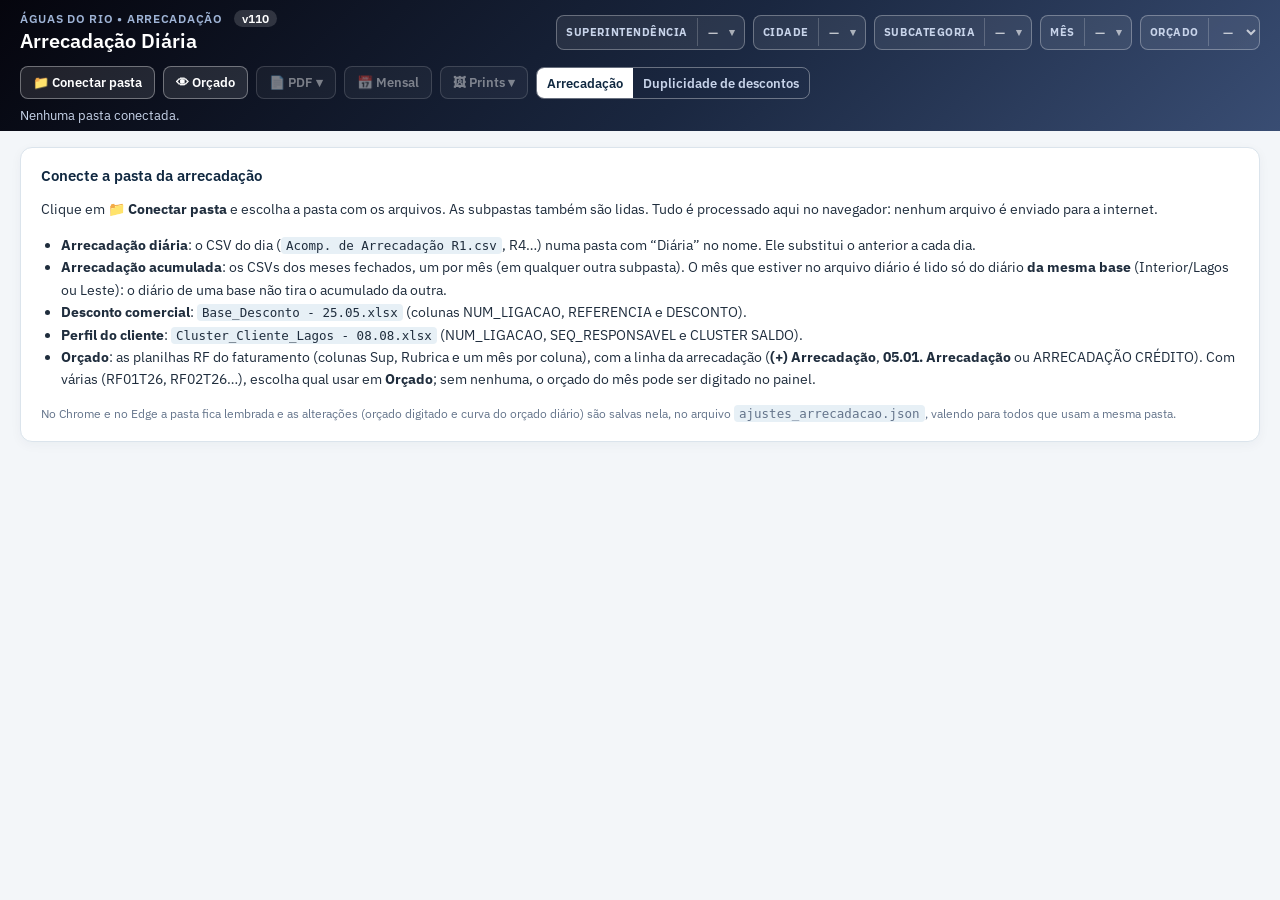
==== commit e7f5ca06: "v110: PDF unificado só com o fechamento do Interior e da Leste, com página inicial lado a lado e nom" ====
--- a/index.html
+++ b/index.html
@@ -7,7 +7,7 @@
 <link rel="icon" href="data:image/svg+xml,%3Csvg xmlns='http://www.w3.org/2000/svg' viewBox='0 0 32 32'%3E%3Crect width='32' height='32' rx='7' fill='%23102840'/%3E%3Cpath d='M8 22l5-6 4 3 7-9' fill='none' stroke='%239FD3FF' stroke-width='3' stroke-linecap='round' stroke-linejoin='round'/%3E%3C/svg%3E">
 <link rel="preconnect" href="https://fonts.googleapis.com">
 <link href="https://fonts.googleapis.com/css2?family=IBM+Plex+Sans:wght@400;500;600;700&family=IBM+Plex+Sans+Condensed:wght@400;500;600;700&display=swap" rel="stylesheet">
-<link rel="stylesheet" href="assets/painel.css?v=v109-20261125">
+<link rel="stylesheet" href="assets/painel.css?v=v110-20261125">
 </head>
 <body>
 
@@ -32,7 +32,7 @@
         <span class="menu-print-lista" id="menuPdf" role="menu" hidden>
           <button type="button" role="menuitem" data-pdf="tela">Como está na tela<small>superintendência, filtros e dias úteis marcados agora</small></button>
           <button type="button" role="menuitem" data-pdf="fp">Fechamento + parcial<small>marque no seletor até o dia útil atual: parcial até ele e fechamento até o dia útil anterior, da superintendência do filtro, no mesmo arquivo</small></button>
-          <button type="button" role="menuitem" data-pdf="fp2" class="menu-print-todas">Fechamento + parcial — Interior e Leste<small>4 partes no mesmo arquivo: fechamento Interior, fechamento Leste, parcial Interior e parcial Leste</small></button>
+          <button type="button" role="menuitem" data-pdf="fp2" class="menu-print-todas">Fechamento — Interior e Leste<small>página inicial com os dois lado a lado (o nome de cada um leva ao começo dele) + fechamento Interior e fechamento Leste, até o dia útil anterior ao maior dia marcado</small></button>
         </span></span>
       <button type="button" class="btn-top" id="btnMensal" disabled title="Planilha do relatório diário do mês escolhido: arrecadação por subcategoria e utilização, clientes pagantes e contas pagas, dia a dia">📅 Mensal</button>
       <span class="menu-print" id="menuPrintWrap"><button type="button" class="btn-top" id="btnPrint" disabled aria-haspopup="true" aria-expanded="false" aria-controls="menuPrint" title="Imagens em alta resolução das abas do Executivo, do tamanho de um slide (16:9), para a apresentação">🖼 Prints ▾</button>
@@ -633,9 +633,9 @@
 
 <script src="lib/html2canvas.min.js" defer></script>
 <script src="lib/jspdf.umd.min.js" defer></script>
-<script src="assets/regras.js?v=v109-20261125"></script>
-<script src="assets/calculos.js?v=v109-20261125"></script>
-<script>const VERSAO_SITE = "v109-20261125"; // muda a cada alteração: o selo do cabeçalho é derivado daqui</script>
-<script src="assets/painel.js?v=v109-20261125"></script>
+<script src="assets/regras.js?v=v110-20261125"></script>
+<script src="assets/calculos.js?v=v110-20261125"></script>
+<script>const VERSAO_SITE = "v110-20261125"; // muda a cada alteração: o selo do cabeçalho é derivado daqui</script>
+<script src="assets/painel.js?v=v110-20261125"></script>
 </body>
 </html>
--- a/assets/painel.css
+++ b/assets/painel.css
@@ -625,16 +625,31 @@
 .pdf-selo.parcial { background: #176b9c; }
 .pdf-selo small { font-weight: 500; font-size: 13px; letter-spacing: 0; opacity: .92; }
 
-/* Números em cinza no Interior e em ciano na Leste (pedido do usuário, v108/v109): tabelas, números grandes dos cartões, dias marcados no seletor e One page.
-   Os negativos continuam em laranja (td.neg, .kpi .neg, .op-neg) e os rótulos das linhas continuam em preto.
-   Para voltar como antes, basta apagar este bloco. Cinza = --muted da paleta (#64748b). */
-td { color: #64748b; }
+/* Cor dos números por superintendência (pedido do usuário, v110): Interior #1A2740 e Leste #16a5b8 (tabelas, números grandes dos
+   cartões, dias marcados e One page). Os negativos continuam em laranja e os rótulos das linhas em preto. Só a Leste no filtro =
+   ciano; Interior, as duas juntas ou Todas = #1A2740. */
+td { color: #1A2740; }
 td.rot, table.explica td, .leitura td, .arquivos-dados td { color: #000; }
-.kpi b { color: #64748b; }
-.dias button.sel, #dias button.extra.sel { background: #64748b; border-color: #64748b; color: #fff; }
-.op-hero-val, .op-card b, .op-vol b, .op-top-lin b { color: #64748b; }
-/* Leste (só a Leste no filtro): os mesmos números em ciano (--cyan da paleta, #16a5b8) */
+.kpi b { color: #1A2740; }
+.dias button.sel, #dias button.extra.sel { background: #1A2740; border-color: #1A2740; color: #fff; }
+.op-hero-val, .op-card b, .op-vol b, .op-top-lin b { color: #1A2740; }
 body.sup-leste td, body.sup-leste .kpi b, body.sup-leste .op-hero-val, body.sup-leste .op-card b, body.sup-leste .op-vol b, body.sup-leste .op-top-lin b { color: #16a5b8; }
 body.sup-leste td.rot, body.sup-leste table.explica td, body.sup-leste .leitura td, body.sup-leste .arquivos-dados td { color: #000; }
 body.sup-leste td.neg, body.sup-leste .kpi .neg { color: var(--laranja-texto); }
 body.sup-leste .dias button.sel, body.sup-leste #dias button.extra.sel { background: #16a5b8; border-color: #16a5b8; color: #fff; }
+/* faixa das páginas do PDF com a cor da superintendência */
+.pdf-selo.interior { background: #1A2740; }
+.pdf-selo.leste { background: #16a5b8; }
+/* página inicial do PDF unificado: Interior e Leste lado a lado (os nomes são links para o começo de cada parte) */
+.pdf-capa { position: absolute; left: 0; top: 0; width: 1500px; padding: 24px; background: #f3f6f9; z-index: -1; }
+.pdf-capa-tit { font-size: 22px; font-weight: 700; color: #1A2740; margin: 0 0 14px; }
+.pdf-capa-tit small { display: block; font-size: 13px; font-weight: 500; color: #64748b; margin-top: 2px; }
+.pdf-capa-cols { display: grid; grid-template-columns: 1fr 1fr; gap: 28px; align-items: start; }
+.pdf-capa-tag { display: inline-block; padding: 6px 14px; color: #fff; font-weight: 700; font-size: 18px; letter-spacing: .04em; border-radius: 4px; margin-bottom: 10px; }
+.cap-interior .pdf-capa-tag { background: #1A2740; } .cap-leste .pdf-capa-tag { background: #16a5b8; }
+.pdf-capa .kpis { grid-template-columns: 1fr 1fr; margin-top: 0; }
+.pdf-capa .card { margin-top: 12px; }
+.pdf-capa .sem-pdf { display: none !important; }
+.pdf-capa .cap-interior td, .pdf-capa .cap-interior .kpi b { color: #1A2740; }
+.pdf-capa .cap-leste td, .pdf-capa .cap-leste .kpi b { color: #16a5b8; }
+.pdf-capa .pdf-capa-col td.rot { color: #000; } .pdf-capa .pdf-capa-col td.neg, .pdf-capa .pdf-capa-col .kpi .neg { color: var(--laranja-texto); }
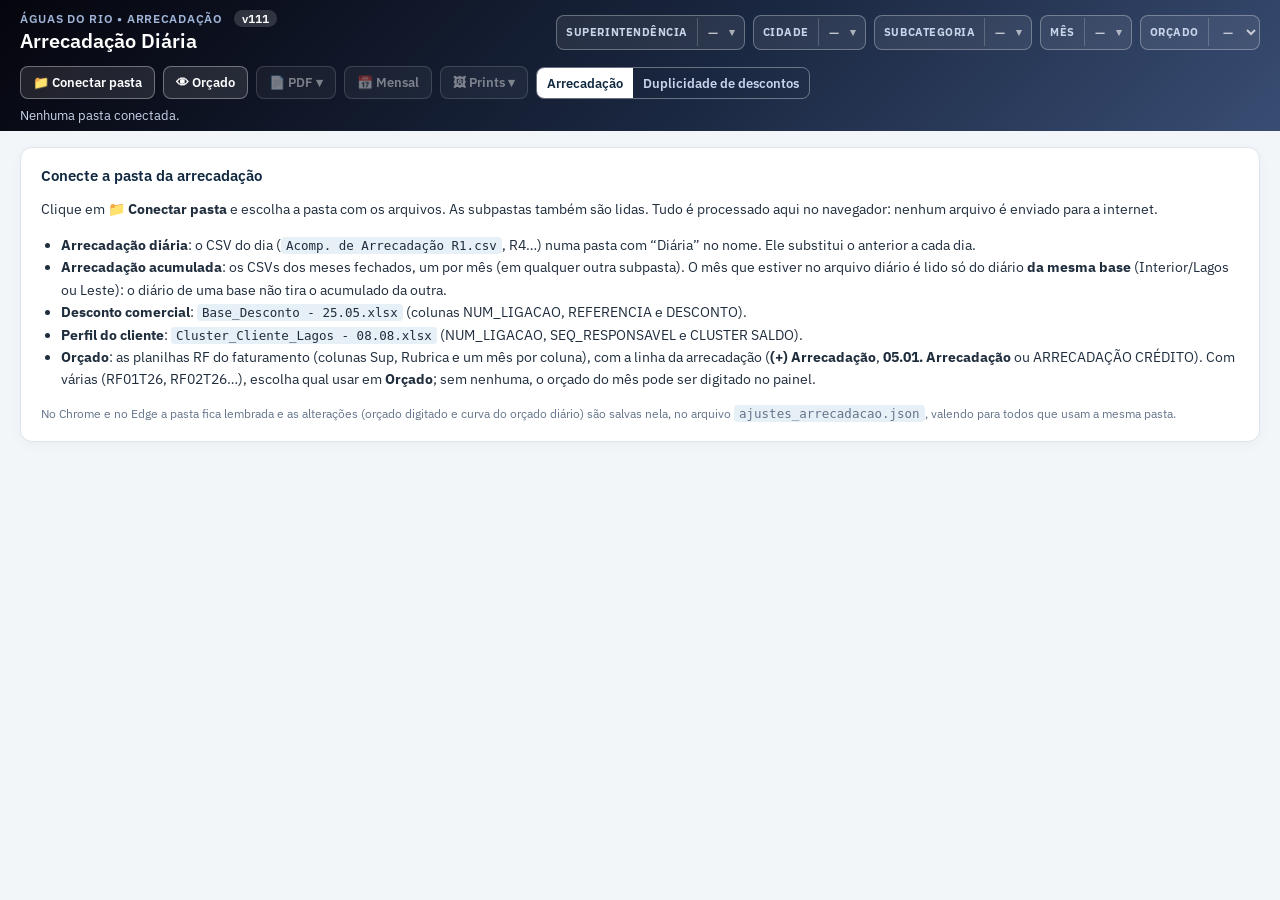
==== commit c4d8a3a2: "v111: seletor de dias úteis — dias do mês não marcados em azul-claro e dias que não existem no mês e" ====
--- a/index.html
+++ b/index.html
@@ -7,7 +7,7 @@
 <link rel="icon" href="data:image/svg+xml,%3Csvg xmlns='http://www.w3.org/2000/svg' viewBox='0 0 32 32'%3E%3Crect width='32' height='32' rx='7' fill='%23102840'/%3E%3Cpath d='M8 22l5-6 4 3 7-9' fill='none' stroke='%239FD3FF' stroke-width='3' stroke-linecap='round' stroke-linejoin='round'/%3E%3C/svg%3E">
 <link rel="preconnect" href="https://fonts.googleapis.com">
 <link href="https://fonts.googleapis.com/css2?family=IBM+Plex+Sans:wght@400;500;600;700&family=IBM+Plex+Sans+Condensed:wght@400;500;600;700&display=swap" rel="stylesheet">
-<link rel="stylesheet" href="assets/painel.css?v=v110-20261125">
+<link rel="stylesheet" href="assets/painel.css?v=v111-20261125">
 </head>
 <body>
 
@@ -633,9 +633,9 @@
 
 <script src="lib/html2canvas.min.js" defer></script>
 <script src="lib/jspdf.umd.min.js" defer></script>
-<script src="assets/regras.js?v=v110-20261125"></script>
-<script src="assets/calculos.js?v=v110-20261125"></script>
-<script>const VERSAO_SITE = "v110-20261125"; // muda a cada alteração: o selo do cabeçalho é derivado daqui</script>
-<script src="assets/painel.js?v=v110-20261125"></script>
+<script src="assets/regras.js?v=v111-20261125"></script>
+<script src="assets/calculos.js?v=v111-20261125"></script>
+<script>const VERSAO_SITE = "v111-20261125"; // muda a cada alteração: o selo do cabeçalho é derivado daqui</script>
+<script src="assets/painel.js?v=v111-20261125"></script>
 </body>
 </html>
--- a/assets/painel.css
+++ b/assets/painel.css
@@ -637,6 +637,11 @@
 body.sup-leste td.rot, body.sup-leste table.explica td, body.sup-leste .leitura td, body.sup-leste .arquivos-dados td { color: #000; }
 body.sup-leste td.neg, body.sup-leste .kpi .neg { color: var(--laranja-texto); }
 body.sup-leste .dias button.sel, body.sup-leste #dias button.extra.sel { background: #16a5b8; border-color: #16a5b8; color: #fff; }
+/* Seletor de dias úteis (v111, modelo 1): marcados como antes; dias que existem no mês e não estão marcados em azul-claro; dias
+   que não existem no mês (depois do último dia útil) em cinza bem clarinho, sem borda */
+#dias > button:not(.sel):not(.zero):not(.extra) { background: #dbeaf4; color: #176b9c; border-color: #dbeaf4; }
+#dias > button.futuro { opacity: 1; }
+#dias button.extra:not(.sel):not(.auto) { background: #f1f5f9; color: #cbd5e1; border: 1px solid #f1f5f9; }
 /* faixa das páginas do PDF com a cor da superintendência */
 .pdf-selo.interior { background: #1A2740; }
 .pdf-selo.leste { background: #16a5b8; }
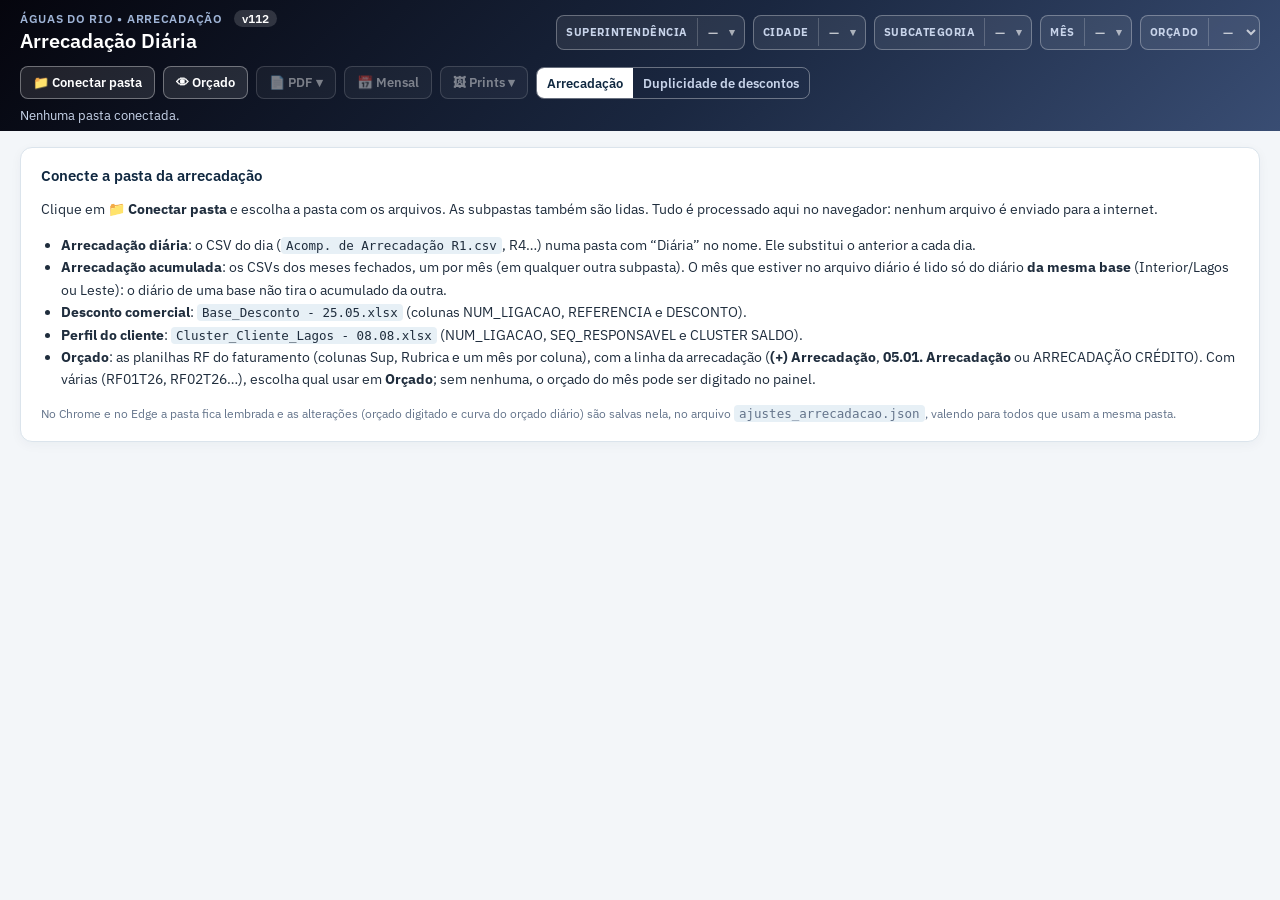
==== commit 95a892a7: "v112: Leste — tabelas com cabeçalho em #16a5b8 e números em preto (negativos em laranja) Co-Authored" ====
--- a/index.html
+++ b/index.html
@@ -7,7 +7,7 @@
 <link rel="icon" href="data:image/svg+xml,%3Csvg xmlns='http://www.w3.org/2000/svg' viewBox='0 0 32 32'%3E%3Crect width='32' height='32' rx='7' fill='%23102840'/%3E%3Cpath d='M8 22l5-6 4 3 7-9' fill='none' stroke='%239FD3FF' stroke-width='3' stroke-linecap='round' stroke-linejoin='round'/%3E%3C/svg%3E">
 <link rel="preconnect" href="https://fonts.googleapis.com">
 <link href="https://fonts.googleapis.com/css2?family=IBM+Plex+Sans:wght@400;500;600;700&family=IBM+Plex+Sans+Condensed:wght@400;500;600;700&display=swap" rel="stylesheet">
-<link rel="stylesheet" href="assets/painel.css?v=v111-20261125">
+<link rel="stylesheet" href="assets/painel.css?v=v112-20261125">
 </head>
 <body>
 
@@ -633,9 +633,9 @@
 
 <script src="lib/html2canvas.min.js" defer></script>
 <script src="lib/jspdf.umd.min.js" defer></script>
-<script src="assets/regras.js?v=v111-20261125"></script>
-<script src="assets/calculos.js?v=v111-20261125"></script>
-<script>const VERSAO_SITE = "v111-20261125"; // muda a cada alteração: o selo do cabeçalho é derivado daqui</script>
-<script src="assets/painel.js?v=v111-20261125"></script>
+<script src="assets/regras.js?v=v112-20261125"></script>
+<script src="assets/calculos.js?v=v112-20261125"></script>
+<script>const VERSAO_SITE = "v112-20261125"; // muda a cada alteração: o selo do cabeçalho é derivado daqui</script>
+<script src="assets/painel.js?v=v112-20261125"></script>
 </body>
 </html>
--- a/assets/painel.css
+++ b/assets/painel.css
@@ -633,9 +633,13 @@
 .kpi b { color: #1A2740; }
 .dias button.sel, #dias button.extra.sel { background: #1A2740; border-color: #1A2740; color: #fff; }
 .op-hero-val, .op-card b, .op-vol b, .op-top-lin b { color: #1A2740; }
-body.sup-leste td, body.sup-leste .kpi b, body.sup-leste .op-hero-val, body.sup-leste .op-card b, body.sup-leste .op-vol b, body.sup-leste .op-top-lin b { color: #16a5b8; }
+body.sup-leste .kpi b, body.sup-leste .op-hero-val, body.sup-leste .op-card b, body.sup-leste .op-vol b, body.sup-leste .op-top-lin b { color: #16a5b8; }
 body.sup-leste td.rot, body.sup-leste table.explica td, body.sup-leste .leitura td, body.sup-leste .arquivos-dados td { color: #000; }
 body.sup-leste td.neg, body.sup-leste .kpi .neg { color: var(--laranja-texto); }
+/* Leste (v112): nas tabelas, números em preto (negativos em laranja) e o cabeçalho em #16a5b8 */
+body.sup-leste td { color: #000; }
+body.sup-leste td.neg { color: var(--laranja-texto); }
+body.sup-leste table:not(.op-tab):not(.op-mini) th { background: #16a5b8; border-color: #16a5b8; color: #fff; }
 body.sup-leste .dias button.sel, body.sup-leste #dias button.extra.sel { background: #16a5b8; border-color: #16a5b8; color: #fff; }
 /* Seletor de dias úteis (v111, modelo 1): marcados como antes; dias que existem no mês e não estão marcados em azul-claro; dias
    que não existem no mês (depois do último dia útil) em cinza bem clarinho, sem borda */
@@ -656,5 +660,8 @@
 .pdf-capa .card { margin-top: 12px; }
 .pdf-capa .sem-pdf { display: none !important; }
 .pdf-capa .cap-interior td, .pdf-capa .cap-interior .kpi b { color: #1A2740; }
-.pdf-capa .cap-leste td, .pdf-capa .cap-leste .kpi b { color: #16a5b8; }
+.pdf-capa .cap-leste .kpi b { color: #16a5b8; }
+.pdf-capa .cap-leste td { color: #000; }
+.pdf-capa .cap-leste th { background: #16a5b8; border-color: #16a5b8; color: #fff; }
+.pdf-capa .cap-interior th { background: #1A2740; border-color: #1A2740; color: #fff; }
 .pdf-capa .pdf-capa-col td.rot { color: #000; } .pdf-capa .pdf-capa-col td.neg, .pdf-capa .pdf-capa-col .kpi .neg { color: var(--laranja-texto); }
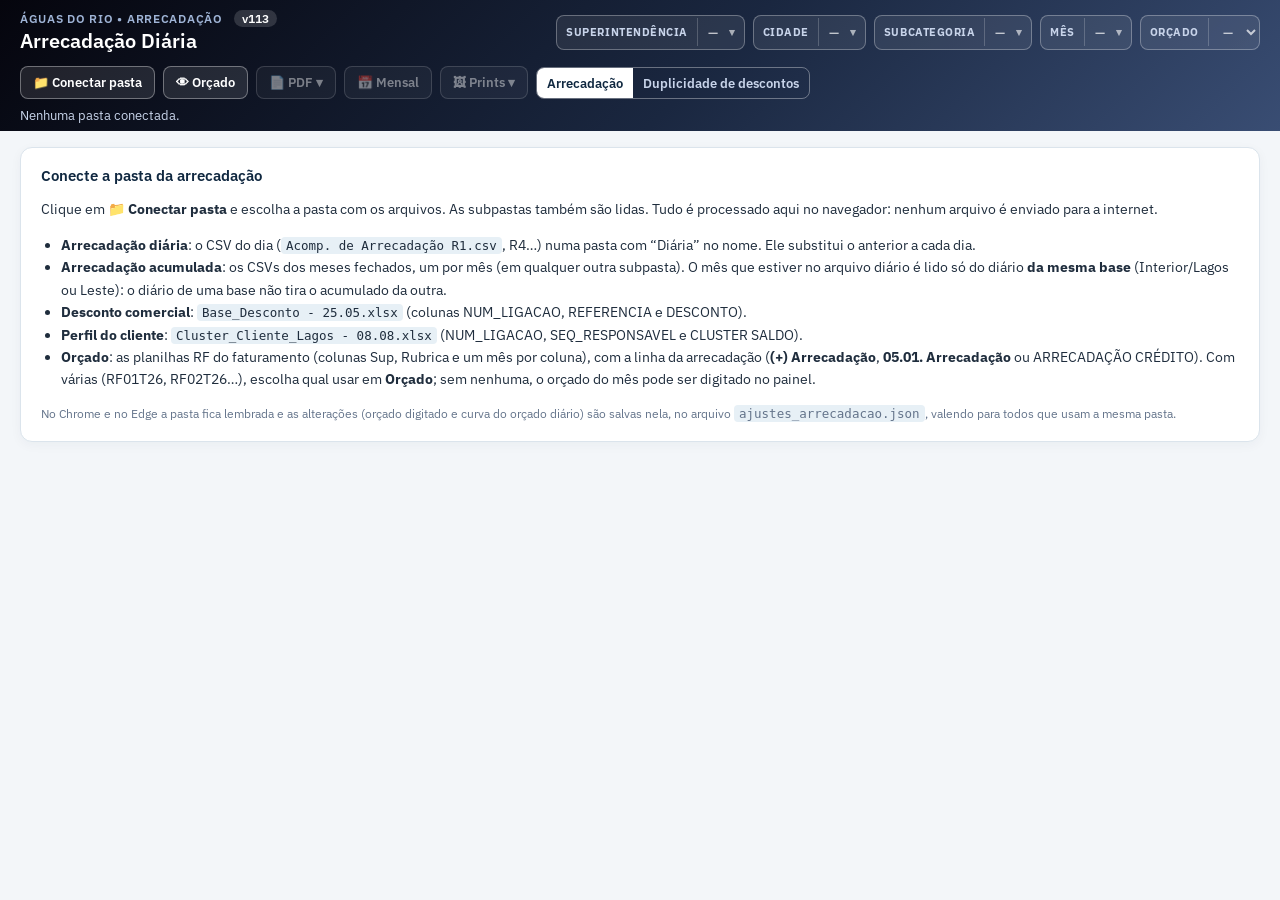
==== commit 1888bfe7: "v113: página inicial do PDF unificado — o quadro do Interior volta às cores dele (não herda o ciano " ====
--- a/index.html
+++ b/index.html
@@ -7,7 +7,7 @@
 <link rel="icon" href="data:image/svg+xml,%3Csvg xmlns='http://www.w3.org/2000/svg' viewBox='0 0 32 32'%3E%3Crect width='32' height='32' rx='7' fill='%23102840'/%3E%3Cpath d='M8 22l5-6 4 3 7-9' fill='none' stroke='%239FD3FF' stroke-width='3' stroke-linecap='round' stroke-linejoin='round'/%3E%3C/svg%3E">
 <link rel="preconnect" href="https://fonts.googleapis.com">
 <link href="https://fonts.googleapis.com/css2?family=IBM+Plex+Sans:wght@400;500;600;700&family=IBM+Plex+Sans+Condensed:wght@400;500;600;700&display=swap" rel="stylesheet">
-<link rel="stylesheet" href="assets/painel.css?v=v112-20261125">
+<link rel="stylesheet" href="assets/painel.css?v=v113-20261125">
 </head>
 <body>
 
@@ -633,9 +633,9 @@
 
 <script src="lib/html2canvas.min.js" defer></script>
 <script src="lib/jspdf.umd.min.js" defer></script>
-<script src="assets/regras.js?v=v112-20261125"></script>
-<script src="assets/calculos.js?v=v112-20261125"></script>
-<script>const VERSAO_SITE = "v112-20261125"; // muda a cada alteração: o selo do cabeçalho é derivado daqui</script>
-<script src="assets/painel.js?v=v112-20261125"></script>
+<script src="assets/regras.js?v=v113-20261125"></script>
+<script src="assets/calculos.js?v=v113-20261125"></script>
+<script>const VERSAO_SITE = "v113-20261125"; // muda a cada alteração: o selo do cabeçalho é derivado daqui</script>
+<script src="assets/painel.js?v=v113-20261125"></script>
 </body>
 </html>
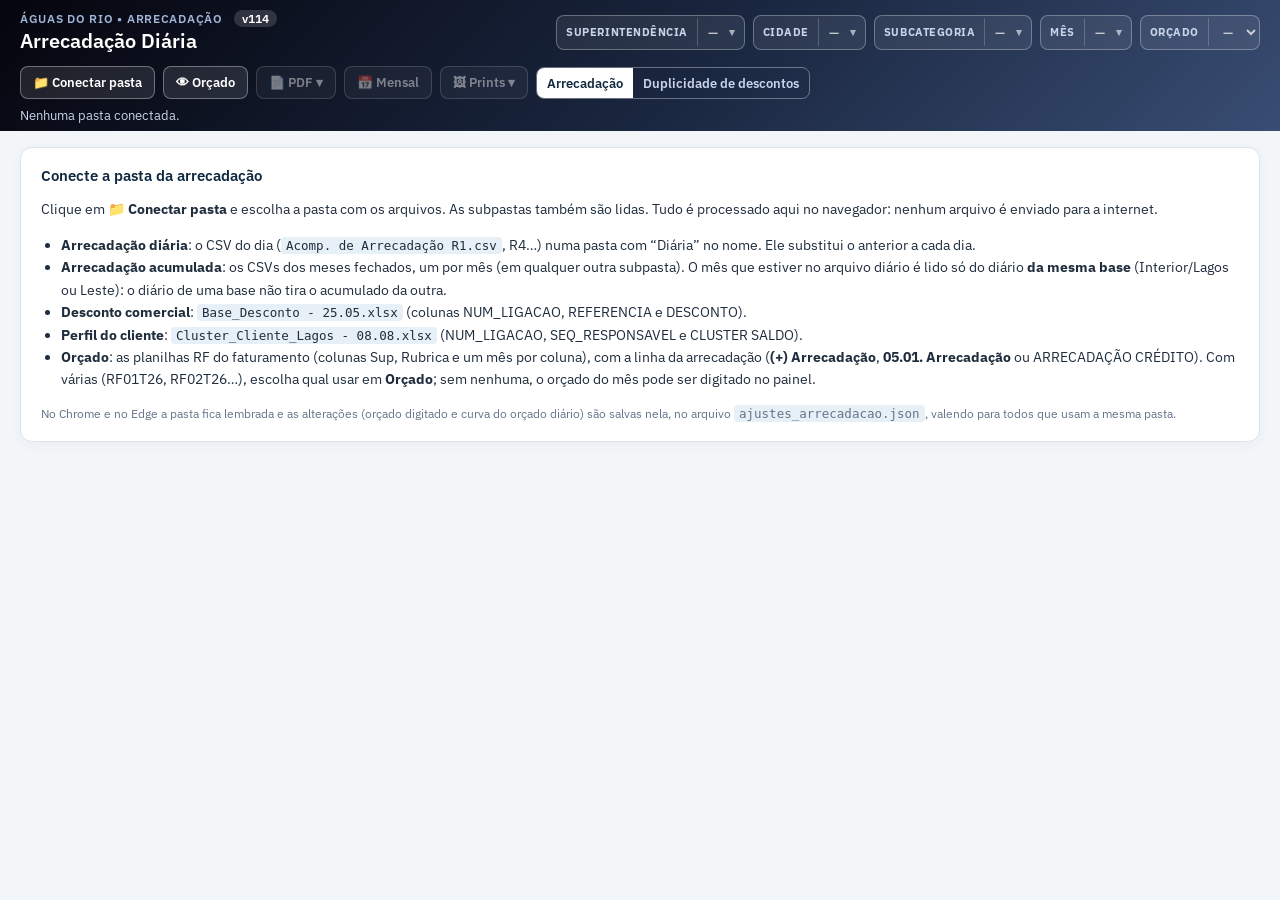
==== commit 872c0c9f: "v114: PDF Parcial — Interior e Leste, no mesmo modelo do fechamento e em arquivo separado Co-Authore" ====
--- a/index.html
+++ b/index.html
@@ -7,7 +7,7 @@
 <link rel="icon" href="data:image/svg+xml,%3Csvg xmlns='http://www.w3.org/2000/svg' viewBox='0 0 32 32'%3E%3Crect width='32' height='32' rx='7' fill='%23102840'/%3E%3Cpath d='M8 22l5-6 4 3 7-9' fill='none' stroke='%239FD3FF' stroke-width='3' stroke-linecap='round' stroke-linejoin='round'/%3E%3C/svg%3E">
 <link rel="preconnect" href="https://fonts.googleapis.com">
 <link href="https://fonts.googleapis.com/css2?family=IBM+Plex+Sans:wght@400;500;600;700&family=IBM+Plex+Sans+Condensed:wght@400;500;600;700&display=swap" rel="stylesheet">
-<link rel="stylesheet" href="assets/painel.css?v=v113-20261125">
+<link rel="stylesheet" href="assets/painel.css?v=v114-20261126">
 </head>
 <body>
 
@@ -33,6 +33,7 @@
           <button type="button" role="menuitem" data-pdf="tela">Como está na tela<small>superintendência, filtros e dias úteis marcados agora</small></button>
           <button type="button" role="menuitem" data-pdf="fp">Fechamento + parcial<small>marque no seletor até o dia útil atual: parcial até ele e fechamento até o dia útil anterior, da superintendência do filtro, no mesmo arquivo</small></button>
           <button type="button" role="menuitem" data-pdf="fp2" class="menu-print-todas">Fechamento — Interior e Leste<small>página inicial com os dois lado a lado (o nome de cada um leva ao começo dele) + fechamento Interior e fechamento Leste, até o dia útil anterior ao maior dia marcado</small></button>
+          <button type="button" role="menuitem" data-pdf="pp2">Parcial — Interior e Leste<small>no mesmo modelo, em arquivo separado: página inicial com os dois lado a lado + parcial Interior e parcial Leste, até o maior dia útil marcado</small></button>
         </span></span>
       <button type="button" class="btn-top" id="btnMensal" disabled title="Planilha do relatório diário do mês escolhido: arrecadação por subcategoria e utilização, clientes pagantes e contas pagas, dia a dia">📅 Mensal</button>
       <span class="menu-print" id="menuPrintWrap"><button type="button" class="btn-top" id="btnPrint" disabled aria-haspopup="true" aria-expanded="false" aria-controls="menuPrint" title="Imagens em alta resolução das abas do Executivo, do tamanho de um slide (16:9), para a apresentação">🖼 Prints ▾</button>
@@ -633,9 +634,9 @@
 
 <script src="lib/html2canvas.min.js" defer></script>
 <script src="lib/jspdf.umd.min.js" defer></script>
-<script src="assets/regras.js?v=v113-20261125"></script>
-<script src="assets/calculos.js?v=v113-20261125"></script>
-<script>const VERSAO_SITE = "v113-20261125"; // muda a cada alteração: o selo do cabeçalho é derivado daqui</script>
-<script src="assets/painel.js?v=v113-20261125"></script>
+<script src="assets/regras.js?v=v114-20261126"></script>
+<script src="assets/calculos.js?v=v114-20261126"></script>
+<script>const VERSAO_SITE = "v114-20261126"; // muda a cada alteração: o selo do cabeçalho é derivado daqui</script>
+<script src="assets/painel.js?v=v114-20261126"></script>
 </body>
 </html>
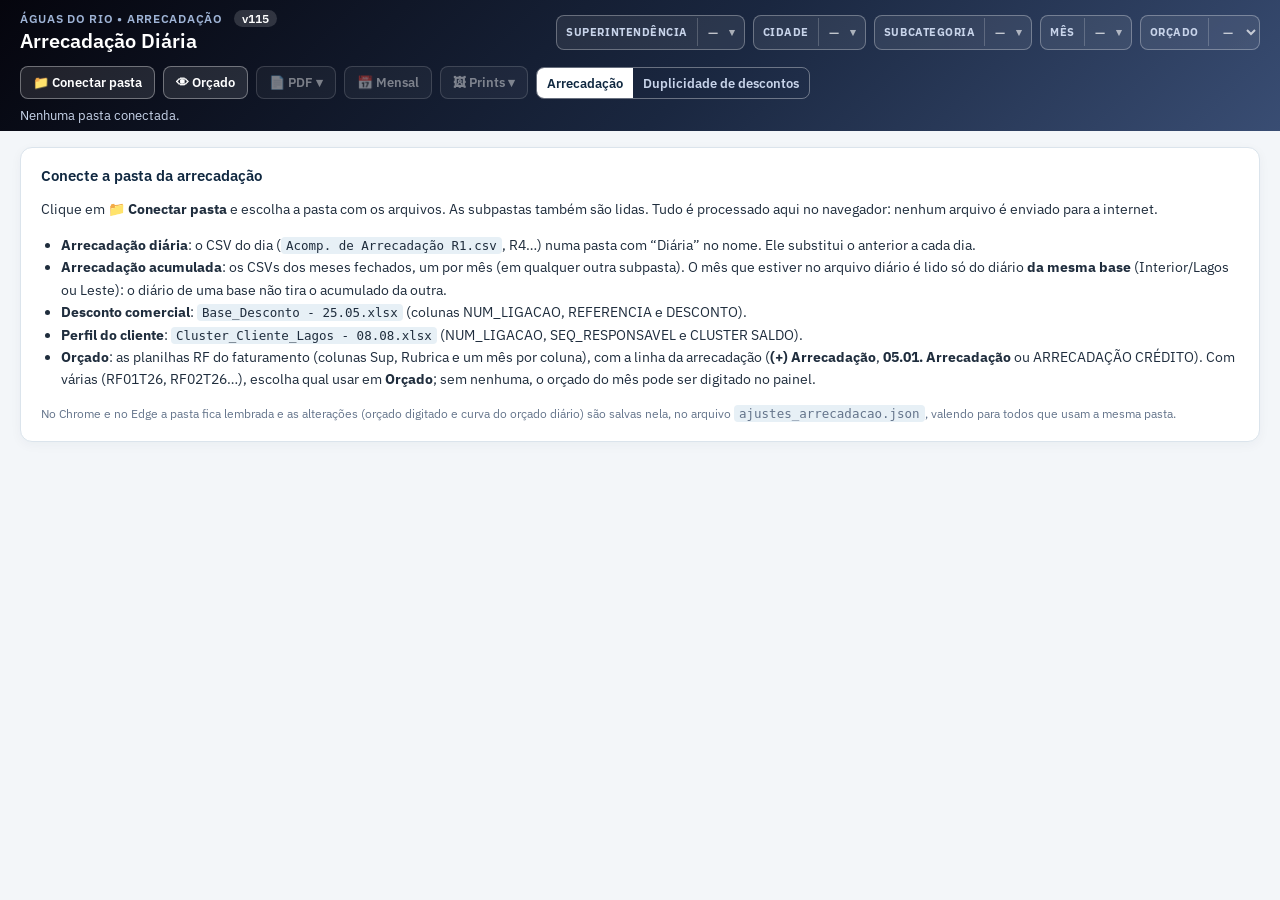
==== commit a87e8b3a: "v115: PDFs com rodapé em cada página (página X de N) e, nos arquivos Interior e Leste, o link « Pági" ====
--- a/index.html
+++ b/index.html
@@ -7,7 +7,7 @@
 <link rel="icon" href="data:image/svg+xml,%3Csvg xmlns='http://www.w3.org/2000/svg' viewBox='0 0 32 32'%3E%3Crect width='32' height='32' rx='7' fill='%23102840'/%3E%3Cpath d='M8 22l5-6 4 3 7-9' fill='none' stroke='%239FD3FF' stroke-width='3' stroke-linecap='round' stroke-linejoin='round'/%3E%3C/svg%3E">
 <link rel="preconnect" href="https://fonts.googleapis.com">
 <link href="https://fonts.googleapis.com/css2?family=IBM+Plex+Sans:wght@400;500;600;700&family=IBM+Plex+Sans+Condensed:wght@400;500;600;700&display=swap" rel="stylesheet">
-<link rel="stylesheet" href="assets/painel.css?v=v114-20261126">
+<link rel="stylesheet" href="assets/painel.css?v=v115-20261126">
 </head>
 <body>
 
@@ -634,9 +634,9 @@
 
 <script src="lib/html2canvas.min.js" defer></script>
 <script src="lib/jspdf.umd.min.js" defer></script>
-<script src="assets/regras.js?v=v114-20261126"></script>
-<script src="assets/calculos.js?v=v114-20261126"></script>
-<script>const VERSAO_SITE = "v114-20261126"; // muda a cada alteração: o selo do cabeçalho é derivado daqui</script>
-<script src="assets/painel.js?v=v114-20261126"></script>
+<script src="assets/regras.js?v=v115-20261126"></script>
+<script src="assets/calculos.js?v=v115-20261126"></script>
+<script>const VERSAO_SITE = "v115-20261126"; // muda a cada alteração: o selo do cabeçalho é derivado daqui</script>
+<script src="assets/painel.js?v=v115-20261126"></script>
 </body>
 </html>
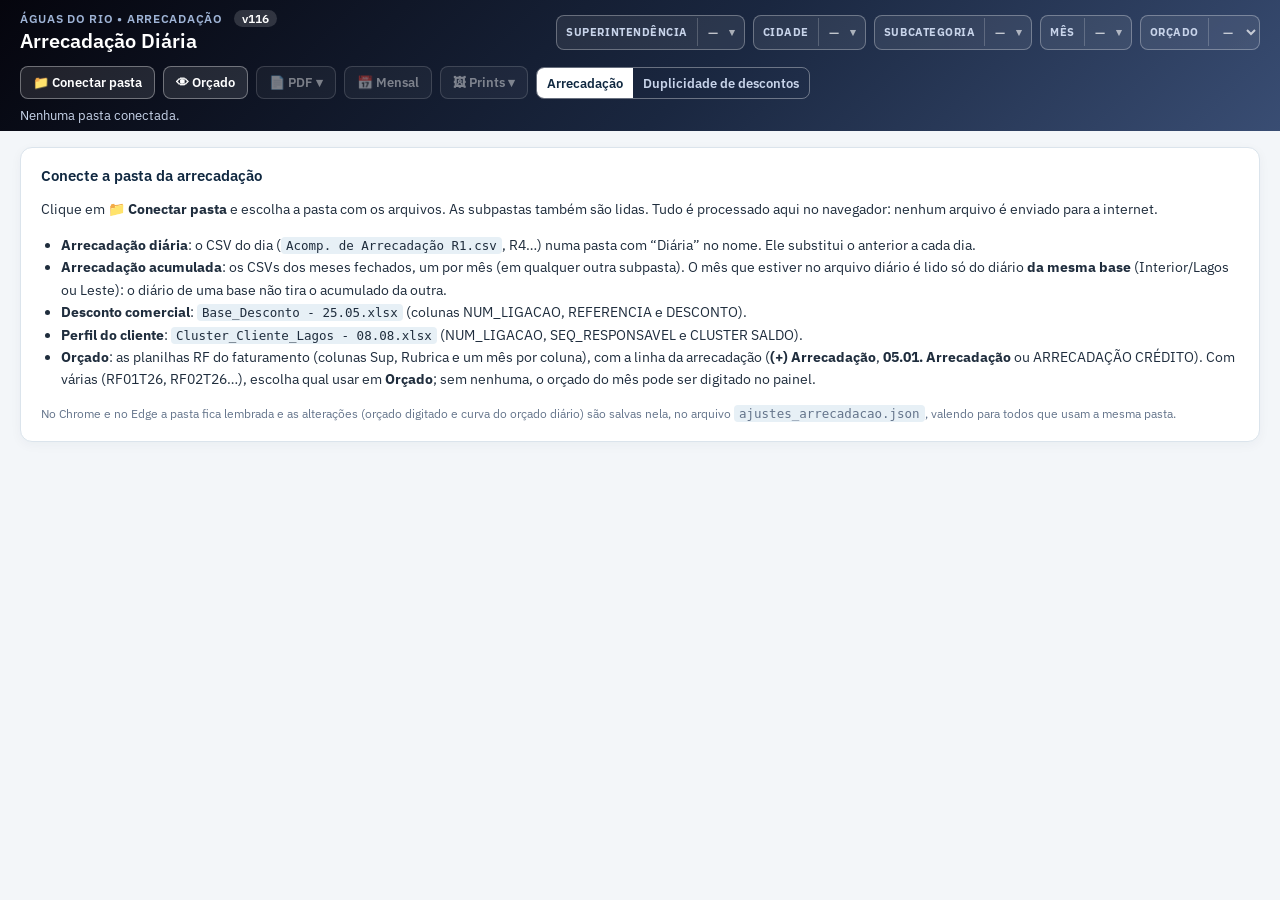
==== commit be574fbc: "v116: Diagnóstico — nível Cidade × subcategoria com uma linha por cidade, já aberta nas subcategoria" ====
--- a/index.html
+++ b/index.html
@@ -7,7 +7,7 @@
 <link rel="icon" href="data:image/svg+xml,%3Csvg xmlns='http://www.w3.org/2000/svg' viewBox='0 0 32 32'%3E%3Crect width='32' height='32' rx='7' fill='%23102840'/%3E%3Cpath d='M8 22l5-6 4 3 7-9' fill='none' stroke='%239FD3FF' stroke-width='3' stroke-linecap='round' stroke-linejoin='round'/%3E%3C/svg%3E">
 <link rel="preconnect" href="https://fonts.googleapis.com">
 <link href="https://fonts.googleapis.com/css2?family=IBM+Plex+Sans:wght@400;500;600;700&family=IBM+Plex+Sans+Condensed:wght@400;500;600;700&display=swap" rel="stylesheet">
-<link rel="stylesheet" href="assets/painel.css?v=v115-20261126">
+<link rel="stylesheet" href="assets/painel.css?v=v116-20261126">
 </head>
 <body>
 
@@ -634,9 +634,9 @@
 
 <script src="lib/html2canvas.min.js" defer></script>
 <script src="lib/jspdf.umd.min.js" defer></script>
-<script src="assets/regras.js?v=v115-20261126"></script>
-<script src="assets/calculos.js?v=v115-20261126"></script>
-<script>const VERSAO_SITE = "v115-20261126"; // muda a cada alteração: o selo do cabeçalho é derivado daqui</script>
-<script src="assets/painel.js?v=v115-20261126"></script>
+<script src="assets/regras.js?v=v116-20261126"></script>
+<script src="assets/calculos.js?v=v116-20261126"></script>
+<script>const VERSAO_SITE = "v116-20261126"; // muda a cada alteração: o selo do cabeçalho é derivado daqui</script>
+<script src="assets/painel.js?v=v116-20261126"></script>
 </body>
 </html>
